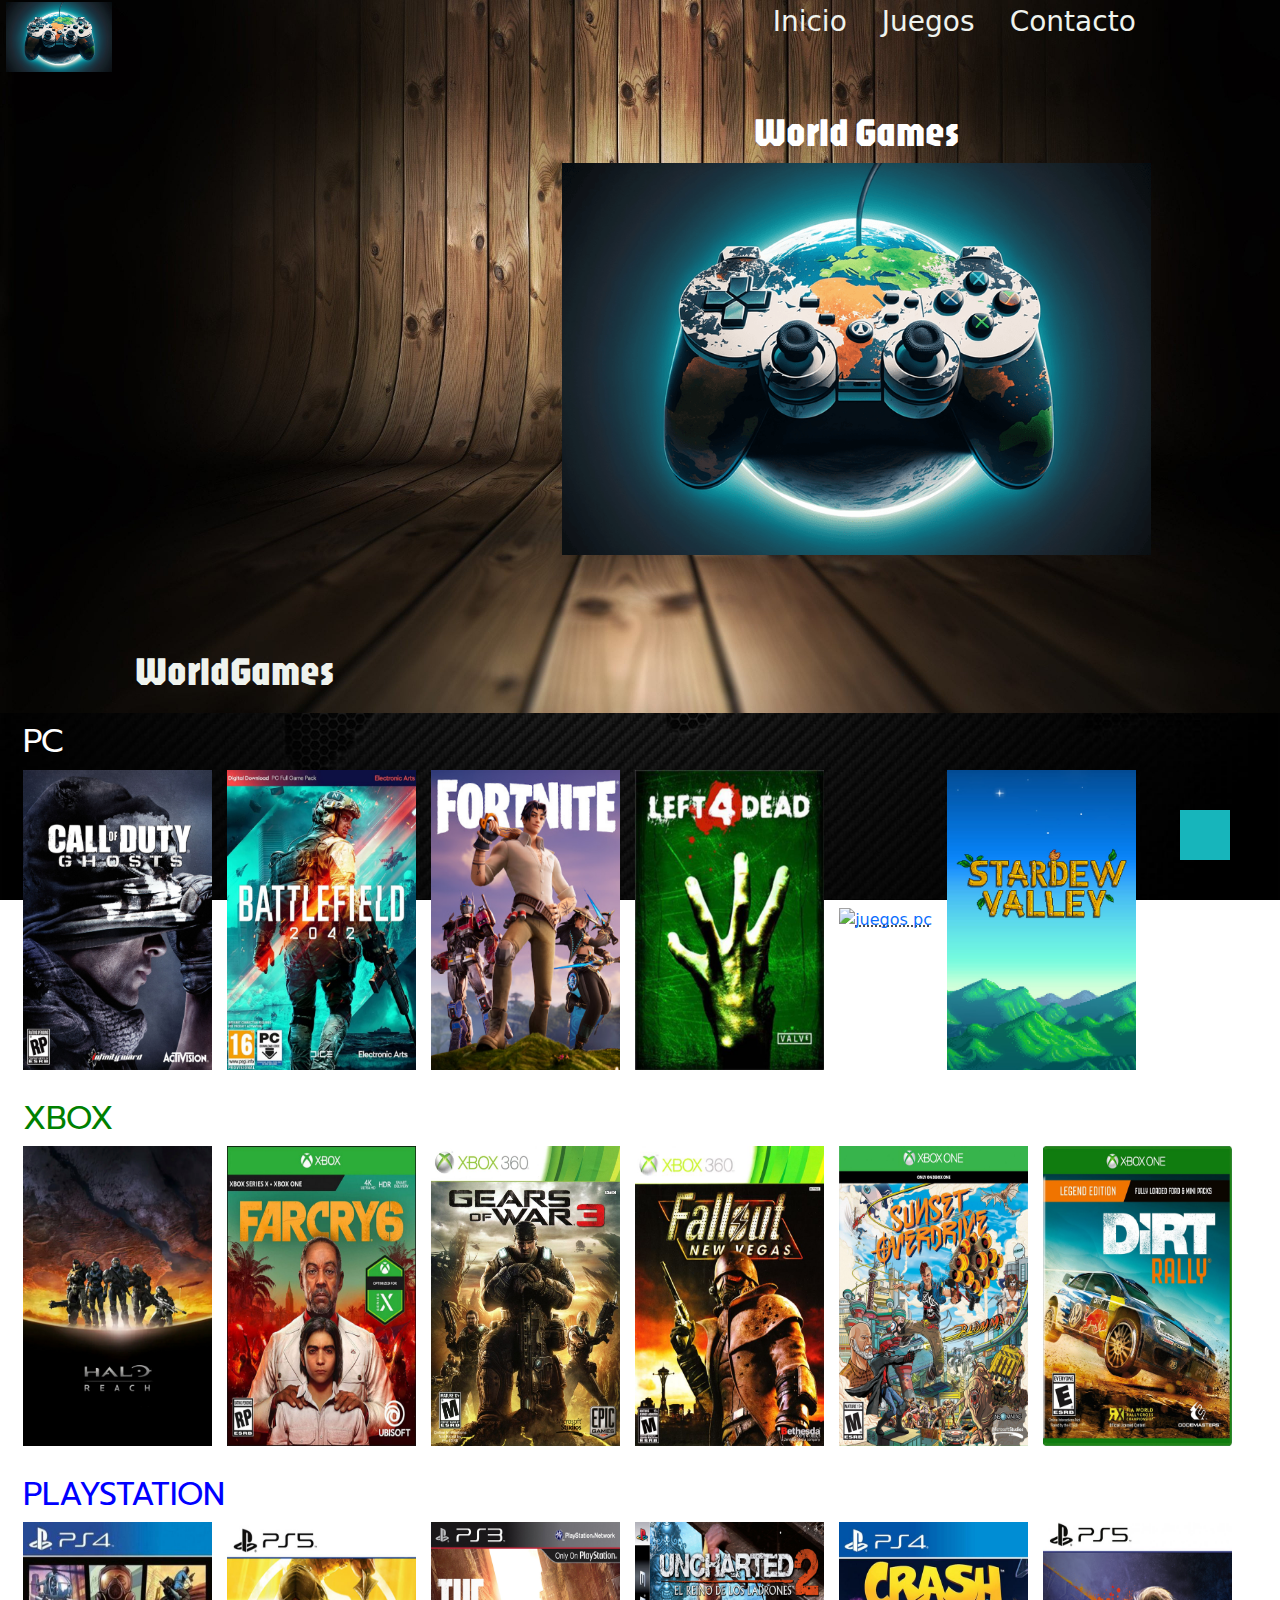
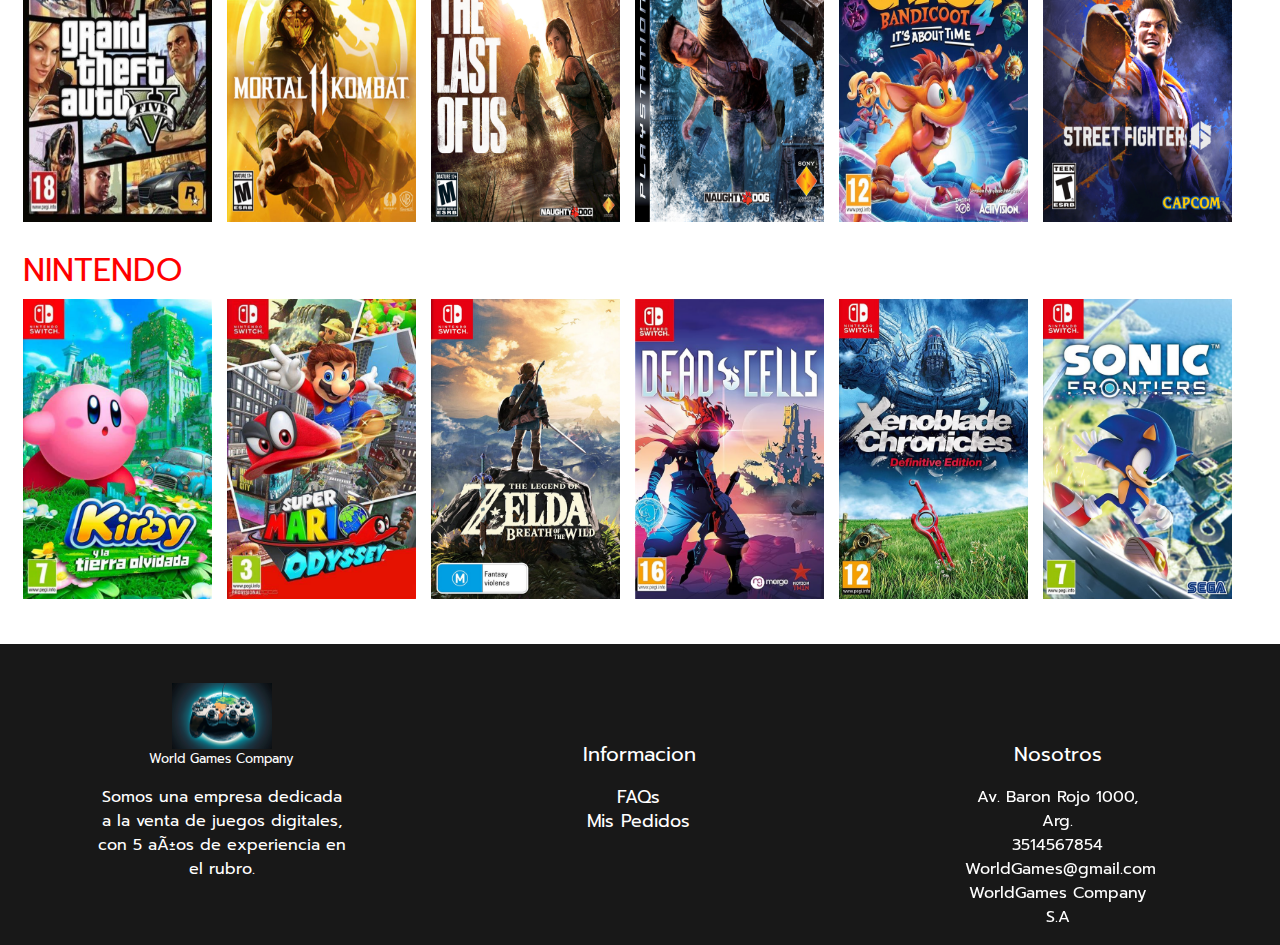
==== index.html @ d9862b7b "terminando contacto" ====
<!DOCTYPE html>
<html lang="es>
<head>
    <meta charset="UTF-8">
    <meta name="viewport" content="width=device-width, initial-scale=1.0">
    <title>WorldGames</title>
    <link href="https://cdn.jsdelivr.net/npm/bootstrap@5.3.3/dist/css/bootstrap.min.css" rel="stylesheet" integrity="sha384-QWTKZyjpPEjISv5WaRU9OFeRpok6YctnYmDr5pNlyT2bRjXh0JMhjY6hW+ALEwIH" crossorigin="anonymous">
    <link rel="stylesheet" href="./style.css">
    <link rel="icon" href="../Pagina/images/videoGamePlanet-ICO.ico">
    <link rel="stylesheet" href="https://cdnjs.cloudflare.com/ajax/libs/font-awesome/6.5.2/css/all.min.css" integrity="sha512-SnH5WK+bZxgPHs44uWIX+LLJAJ9/2PkPKZ5QiAj6Ta86w+fsb2TkcmfRyVX3pBnMFcV7oQPJkl9QevSCWr3W6A==" crossorigin="anonymous" referrerpolicy="no-referrer" />
    <link rel="preconnect" href="https://fonts.googleapis.com">
    <link rel="preconnect" href="https://fonts.gstatic.com" crossorigin>
    <link href="https://fonts.googleapis.com/css2?family=Playfair+Display&family=Prompt&display=swap" rel="stylesheet">
    <link href="https://fonts.googleapis.com/css2?family=Jaro:opsz@6..72&display=swap" rel="stylesheet">
</head>
<body>
    <header>
        <nav class="nav-header">
          <div class="menu-header">
            <a id="logo-header" href="index.html"><img src="./images/videoGamePlanet-png.png" alt="Logo WorldGames" width="100%" height="1400%"></a>
            </div>

            <a class="gotopbtn" href="#"> <i class="fas fa-arrow-up"></i> </a>

            <label for="menu-hamburguesa">
              <img class="img-menu" src="./images/menu.png" alt="Menu">
            </label>
            <input class="menu-hambur" type="checkbox" name="" id="menu-hamburguesa">

            <div class="nav-hambur">
            
            <div>
            <div class="menu-header">
            <a href="index.html"><h3>Inicio</h3></a>
            </div>
            <div class="menu-header">
            <a href="#"><H3>Juegos</H3></a>
            </div>
            <div class="menu-header">
            <a href="contactForm.html"><H3>Contacto</H3></a>
            </div>
            <div id="menu-imagenes-header">
            <div class="menu-header">
            <a href="#"><i class="fa-solid fa-magnifying-glass"></i></a>
            </div>
            <div class="menu-header">
            <a href="#"><i class="fa-solid fa-cart-shopping"></i></a>
            </div>
            <div class="menu-header">
            <a href="#"><i class="fa-solid fa-user"></i></a>
            </div>
            </div>
          </div>
        </div>
        </nav>

        <div id="portada-header">
          <div id="portada1-header"><p>Bienvenido/a a World Games, somos la mas grande biblioteca de juegos digitales para todas las consolas y juegos fisicos para PC, encontraras esos clasicos de siempre y las ultimas novedades en titulos al mejor precio en la web. Tenemos distintos medios de pago para que no te pierdas de tener ese titulo que tanto querias, no dudes en utilizar nuestros medios de contacto y aclarar tus dudas.</p></div>
          <div class="portada-box">
          <div id="portada2-header"><h1 align="center">World Games</h1>
          </div>
          <div id="portada3-header">
            <img src="./images/videoGamePlanet-png.png" alt="Logo WorldGames" width="100%">  
            </div>
          </div>
        </div>

        <nav class="nav1">
          <div class="navwg"><a href="#">WorldGames</a></div>
          <div class="nav-mid"><a href="https://www.facebook.com/" target="_blank" rel="noopener noreferrer"><i class="fa-brands fa-facebook"></i></a></div>
          <div class="nav-mid"><a href="https://www.instagram.com/" target="_blank" rel="noopener noreferrer"><i class="fa-brands fa-instagram"></i></a></div>
          <div class="nav-mid"><a href="https://twitter.com/" target="_blank" rel="noopener noreferrer"><i class="fa-brands fa-twitter"></i></a></div>
        </nav>
    </header>

    

    <main>
        <div class="section">
            <h2 id="section-main">PC</h2>
            <div class="flex-container">
              <abbr title="Call of Duty: Ghosts"><a href="https://www.activision.com/" target="_blank"><img class="section-pc1" src="./images/g1.jpg" alt="Juegos pc"></a></abbr>
              <abbr title="Battlefield 2042"><a href="https://www.ea.com/es-es" target="_blank"><img class="section-pc1" src="./images/g2.jpg" alt="Juegos pc"></a></abbr>
              <abbr title="Fortnite"><a href="https://www.epicgames.com/site/es-ES/home" target="_blank"><img class="section-pc1" src="./images/g4.jpg" alt="Juegos pc"></a></abbr>
              <abbr title="Left 4 Dead"><a href="https://store.steampowered.com/app/500/Left_4_Dead/" target="_blank"><img class="section-pc1" src="./images/L4D.png" alt="juegos pc"></a></abbr>
              <abbr title="God of War: Ragnarok (PC Digital)"><a href="https://store.steampowered.com/app/1593500/God_of_War/" target="_blank"><img class="section-pc1" src="../Pagina/images/Ragnarok.png" alt="juegos pc"></a></abbr>
              <abbr title="Stardew Valley"><a href="https://store.steampowered.com/app/1593500/God_of_War/" target="_blank"><img class="section-pc1" src="./images/Stardew Valley.png" alt="juegos pc"></a></abbr>
            </div>
          </div>
        
          <div class="section">
            <h2 id="section-main2">XBOX</h2>
            <div class="flex-container">
              <abbr title="Halo Reach"><a href="https://www.xbox.com/es-ar/games/store/Halo-REACH/9N9WZT3PJ27W" target="_blank"><img class="section-xbox1" src="./images/g3.jpg" alt="Juegos xbox"></a></abbr>
              <abbr title="FarCry 6"><a href="https://www.xbox.com/es-ar/games/store/far-cry-6/9pbngcvbgml0" target="_blank"><img class="section-xbox1" src="./images/xbox_scarlett-5207432.jpg" alt="Juegos xbox"></a></abbr>
              <abbr title="Gears of War 3"><a href="https://www.xbox.com/es-ar/games/store/gears-of-war-3/bpkdqssfq9wv" target="_blank"><img class="section-xbox1" src="./images/R.png" alt="Juegos xbox"></a></abbr>
              <abbr title="Fallout: New Vegas"><a href="https://www.xbox.com/es-es/games/store/Fallout-New-Vegas/BX3JNK07Z6QK" target="_blank"><img class="section-xbox1" src="./images/425333-fallout-new-vegas-xbox-360-front-cover.png" alt="Juegos xbox"></a></abbr>
              <abbr title="Sunset Overdrive"><a href="https://www.xbox.com/es-es/games/store/sunset-overdrive/brzhfr5xblqs" target="_blank"><img class="section-xbox1" src="./images/Sunset-Overdrive.png" alt="Juegos xbox"></a></abbr>
              <abbr title="Dirt Rally"><a href="https://www.xbox.com/es-es/games/store/dirt-rally/bzr9gx1mvhcg" target="_blank"><img class="section-xbox1" src="./images/dIRT.png" alt="Juegos xbox"></a></abbr>
            </div>
          </div>

          <div class="section">
            <h2 id="section-main3">PLAYSTATION</h2>
            <div class="flex-container">
              <abbr title="Grand Theft Auto V"><a href="https://www.playstation.com/es-ar/games/grand-theft-auto-v/" target="_blank"><img class="section-ps1" src="./images/2ab65487-714d-42e9-8f86-36472fd50a41.jpg" alt="juegos ps"></a></abbr>
              <abbr title="Mortal Kombat 11"><a href="https://www.playstation.com/es-ar/games/mortal-kombat-11/" target="_blank"><img class="section-ps1" src="./images/Mortal-Kombat-11-PS5.png" alt="juegos ps"></a></abbr>
              <abbr title="The Last of Us"><a href="https://www.playstation.com/es-ar/games/the-last-of-us-remastered/" target="_blank"><img class="section-ps1" src="./images/The-Last-of-Us.png" alt="juegos ps"></a></abbr>
              <abbr title="Uncharted 2"><a href="https://store.playstation.com/es-es/product/EP9000-CUSA03281_00-UNCHARTEDTHIEVES/" target="_blank"><img class="section-ps1" src="./images/Uncharted 2.png" alt="Juegos ps"></a></abbr>
              <abbr title="Crash Bandicoot 4: Its About Time"><a href="https://store.playstation.com/es-es/product/EP0002-PPSA02433_00-CB4THEGAME000001" target="_blank"><img class="section-ps1" src="./images/Crash.png" alt="Juegos ps"></a></abbr>
              <abbr title="Street Fighter 6"><a href="https://store.playstation.com/es-es/product/EP0102-PPSA02633_00-SF600000STANDARD" target="_blank"><img class="section-ps1" src="./images/SF6.png" alt="Juegos ps"></a></abbr>
            </div>
          </div>

          <div class="section">
            <h2 id="section-main4">NINTENDO</h2>
            <div class="flex-container">
              <abbr title="Kirby y La Tierra Olvidada"><a href="https://www.nintendo.com/es-ar/store/products/kirby-and-the-forgotten-land-switch/" target="_blank"><img class="section-nintendo" src="./images/OIP.png" alt="juegos nintendo"></a></abbr>
              <abbr title="Super Mario Odyssey"><a href="https://www.nintendo.com/es-ar/store/products/super-mario-odyssey-switch/" target="_blank"><img class="section-nintendo" src="./images/ghgj.png" alt="juegos nintendo"></a></abbr>
              <abbr title="The Legend of Zelda: Breath of The Wild"><a href="https://www.nintendo.com/es-ar/store/products/the-legend-of-zelda-breath-of-the-wild-switch/" target="_blank"><img class="section-nintendo" src="./images/the_legend_of_zelda_breath_of_the_wild_switch_cover-615x1000-299396438.png" alt="juegos nintendo"></a></abbr>
              <abbr title="Dead Cells"><a href="https://www.nintendo.com/us/store/products/dead-cells-switch/" target="_blank"><img class="section-nintendo" src="./images/Dead Cells.png" alt="juegos nintendo"></a></abbr>
              <abbr title="Xenoblade Chronicles: Definitive Edition"><a href="https://www.nintendo.com/us/store/products/xenoblade-chronicles-definitive-edition-switch/" target="_blank"><img class="section-nintendo" src="./images/xenoblade-chronicles-definitive-edition-cover.cover_large.png" alt="juegos nintendo"></a></abbr>
              <abbr title="Sonic Frontiers"><a href="https://www.nintendo.com/us/store/products/sonic-frontiers-switch/" target="_blank"><img class="section-nintendo" src="./images/sonic__2022_-5765101.png" alt="juegos nintendo"></a></abbr>
            </div>
          </div>
      
           
    </main>

    <footer class="footer-container">
      <div class="footer-box1">
      <div class="footer1-a">
        <img src="./images/videoGamePlanet-png.png" alt="Logo WorldGames" width="40%">
        <p>World Games Company</p>
      </div>
      <div class="footer1">
      <div><p>Informacion</p></div>
      </div>
      
      <div class="footer1">
      <p>Nosotros</p> 
      </div>
    </div>
    <div class="footer-box2">
      <div class="footer2">
        <p>Somos una empresa dedicada a la venta de juegos digitales, con 5 años de experiencia en el rubro.</p>
      </div>
      <div class="footer2">
      <ul>
        <a href="#"><li>FAQs</li></a>
        <a href="#"><li>Mis Pedidos</li></a>
      </ul>
      </div>
      
      <div class="footer2">
      <ul>
        <li>Av. Baron Rojo 1000, Arg.</li>
        <li>3514567854</li>
        <li>WorldGames@gmail.com</li>
        <li>WorldGames Company S.A</li>
      </ul>
      </div>
    </div>
    </footer>

    
    <script src="https://cdn.jsdelivr.net/npm/bootstrap@5.3.3/dist/js/bootstrap.bundle.min.js" integrity="sha384-YvpcrYf0tY3lHB60NNkmXc5s9fDVZLESaAA55NDzOxhy9GkcIdslK1eN7N6jIeHz" crossorigin="anonymous"></script>
        
</body>
</html>
---- style.css ----
@import url('https://fonts.googleapis.com/css2?family=Reem+Kufi+Ink&display=swap');

*{
    text-decoration: none;
    list-style: none;
    margin: 0;
    padding: 0;
    box-sizing: border-box;
}

body{
    margin-left: 0;
    margin-right: 0;
    font-optical-sizing: auto;
    font-variation-settings: width 100%;
}

header{
    background-image: url(./images/wallpaperbetter.com_1920x1080\ \(4\).jpg);
    background-size: cover;
    background-repeat: no-repeat;
    background-color: black;
    box-sizing: border-box;
    width: 100%;
    height: 100%;
    display: flex;
    flex-direction: column;
    flex-wrap: wrap;    
}

nav{
    color: rgb(239, 243, 238);
    width: 100%;
    text-align: center;   
    padding: 0px;
    margin-bottom: 0px;
}

main{
    background-position: bottom;
    background-attachment: fixed;background-size: contain;
    padding-left: 1%;
    padding-right: 1%;
    box-sizing: border-box;
    width: 100%;
    display: inline-flex;
    flex-direction: column;
    padding-bottom: 2%;
    background-image: url(./images/wallpaperbetter\ \(6\).jpg);
}

footer{
    background-color: rgba(20, 20, 20, 0.986);
    padding-left: 1%;
    padding-right: 1%;
    box-sizing: border-box;
    width: 100%;
    padding-top: 3%;
    display: inline block;
}

section{
    width: 100%;
    font-family: "Bebas Neue", sans-serif;
    font-weight: 400;
    font-style: normal;
    font-size: 40px;
    padding-top: 1%;
    display: inline-block;
    border: 2px solid rgba(18, 7, 29, 0.479);
    margin-top: 4%;
}

div a{
    text-decoration: none;
}
section a{
    text-decoration: none;
}
ul li{
    position: relative;
    padding-right: 15%;
}

@keyframes animacion-main{
    70%{
        color: aqua;
    }
    100%{
        color: rgb(23, 181, 187)
    }
}
@keyframes animacion-header{
    from{transform: translate(0%);
    }
    to{
        transform: translateX(132%);
    }
}

.nav-header{
    display:flex;
    flex-direction: row;  
    flex-wrap: nowrap;
    justify-content: space-between;
    height: 100%;
    padding-bottom: 1%;
    padding-right: 0.7%;
    padding-left: 0.5%;
}

.menu-header{
    display: inline-block;
    padding-right: 30px; 
    padding-top: 5px;  
    height: 10px;
    font-size: 30px;
    transition: transform 0.5s ease;
    width: auto;
}

.menu-header:hover{
    transform: scale(1.3,1.3);
}
.menu-header a:visited{
    color: rgb(239, 243, 238);
}
.menu-header a:link{
    color: rgb(239, 243, 238);
}
.menu-header a:hover{
    color: rgb(23, 181, 187);
}
#menu-imagenes-header{
    display: inline-block;   
}

#logo-header{
    position: relative;
    bottom: 3px;
}

.gotopbtn{
    position: fixed;
    width: 50px;
    height: 50px;
    background: rgb(23, 181, 187);
    bottom: 40px;
    right: 50px;
    text-decoration: none;
    text-align: center;
    line-height: 50px;
    color: white;
    font-size: 22px;
  }

.gotopbtn:hover{
    transform: scale(1.4,1.4);
    transition: transform 0.4s ease;
}

.img-menu{
    width: 40px;
    margin-right: 10px;
    margin-top: 10px;
}
.menu-hambur{
    display: none;
}
label{
    display: none;
    cursor: pointer;
}

#portada-header{
    display: inline-flex;
    flex-direction: row;
    flex-wrap: nowrap;
    height:90%;
    width: 94% ;
    padding-bottom: 0%;
    padding-top: 3%;
    margin-left: 3%;
    margin-right: 3%;
    margin-bottom: 0%;
 }

 #portada1-header{
    display: inline block;
    position: relative;
    right: 40%;
    width: 35%;
    min-height: 72%;
    font-optical-sizing: auto;
    font-family: "Prompt", sans-serif;
    font-weight: 400;
    font-style: normal;
    font-size: 160%;
    color: antiquewhite;
    margin-left: 2%;
    margin-top: 0%;
    padding-top: 3%;
    animation: animacion-header 1.6s linear 1 forwards;
}

#portada2-header{
    font-family: "Jaro", sans-serif;
    font-optical-sizing: auto;
    font-weight: 400;
    font-style: normal;
    font-size: 60px;
    color: rgb(255, 255, 255);
    position: center;
    margin-top: 3%;
}

#portada3-header{
    display: inline-block;
    margin-bottom: 10%;
    width: 100%;
}

.portada-box{
    display: inline-block;
    width: 49%;
    margin-left: 6.5%;   
}

.nav1 {
    display:flex;
    justify-content: space-around;
    margin-bottom: 0px;
    padding-bottom: 1%;
    color: rgb(239, 243, 238);
    font-size: 250%;
    width: 100%;
    background-size: cover;  
}

.navwg{
    font-family: "Jaro", sans-serif;
    font-optical-sizing: auto;
    font-weight: 400;
    font-style: normal;
    transition: transform 0.4s ease; ;
}

.navwg:hover{
    transform: scale(1.4,1.4);
    transition: transform 0.4s ease;
    color: rgb(23, 181, 187);
}
.navwg:link{
    color: rgb(239, 243, 238);
}
.nav1-mid{
    transition: transform 0.4s ease;
}
.nav-mid:hover{
    transform: scale(1.4,1.4);
    transition: transform 0.4s ease;
}
.nav1 a:visited{
    color: rgb(239, 243, 238);
}
.nav1 a:link{
    color: rgb(239, 243, 238);  
}
.nav1 a:hover{
    color: rgb(23, 181, 187);      
}

main {
    flex: 1 0 25%;
    flex-wrap: wrap;
  }
  
  .section {
    flex: 1 0 25%; 
    margin: 10px;
  }
  
  .flex-container {
    flex: 1 0 25%;
    flex-wrap: wrap;
  }
  
  .section-pc1,
  .section-xbox1,
  .section-ps1,
  .section-nintendo {
    width: 189px; 
    height: 300px; 
    margin-bottom: 10px; 
    transition: 1s;
    margin-right: 10px;
    flex: 1 0 25%;
  }

#section-main {
     color: white;
}
#section-main2{
    color: green;
}
#section-main3{
    color: blue;
}
#section-main4{
    color: red;
}
#section-main, #section-main2, #section-main3, #section-main4{
     font-family: "Prompt", sans-serif;
     font-weight: 400;
     font-style: normal;
}
.section-pc1:hover{
    transform: scale(1.1);
    transition: 1s;
}

.section-xbox1:hover{
    transform: scale(1.1);
    transition: 1s;
}

.section-ps1:hover{
    transform: scale(1.1);
    transition: 1s;
}

.section-nintendo:hover{
    transform: scale(1.1);
    transition: 1s;
}

.footer-container{
    display: flex;
    flex-direction: column;
    width: 100%;
}

.footer-box1{
    display: flex;
    justify-content: space-around;
    font-family: "Prompt", sans-serif;
    font-weight: 400;
    font-style: normal;
}

.footer-box2{
    display: flex;
    justify-content: space-around;
    font-family: "Prompt", sans-serif;
    font-weight: 400;
    font-style: normal;
}

.footer1-a{
    width: 20%;
    display: flex;
    flex-direction: column;
    text-align: center;
    align-items: center;
    font-size: 80%;
    color: white;
    margin-left: 0%;
    font-family: "Prompt", sans-serif;
    font-weight: 400;
    font-style: normal;
}

.footer1{
    width: 20%;
    display:flex;
    flex-direction: column;
    justify-content: flex-end;
    align-content: center;
    align-items: center;
    text-align: center;
    font-size: 20px;
    font-family: "Prompt", sans-serif;
    font-weight: 400;
    font-style: normal;
    color: white;
    margin-left: 0%;
}

.footer2{
    color: white;
    display: block;
    text-align: center;
    width: 20%;
    margin-left: 0%;
    margin-right: 0;
    margin-bottom: 0%;
    transition: 1s;
  }
.footer2 ul a li{
    color: white;
    transform: scale(1.1);
    transition: 0.5s;
}

.footer2 ul a li:hover{
    color: blue;
}

@media (max-width:991px) {
    label{
    display: initial;
    }
    .nav-hambur{
      display: flex;
      flex-direction: column;
      gap: 12%;
      position: absolute;
      top: 10%;
      background-image: url(./images/wallpaperbetter\ \(6\).jpg);
      background-size: cover;
      background-position: center;
      width: 100%;
      height: 52%;
      z-index: 1;
      display: none;
    }
    #menu-hamburguesa:checked ~ .nav-hambur{
      display: initial;
      display: flex;
      flex-direction: column;
    }
    .nav1{
      flex-direction: row;
      align-items: center;
      font-size: 190%;
    }

    .menu-header{
        display: inline-block;
        padding-right: 30px; 
        padding-top: 5px;  
        height: 10px;
        font-size: 30px;
        transition: transform 0.5s ease;
        width: auto;
    }

    #portada-header{
      display: inline-flex;
      flex-direction: column;
      flex-wrap: nowrap;
      align-items: center;
      height:90%;
      width: 94% ;
      padding-bottom: 0%;
      background-position: center;
      background-repeat: no-repeat;
      background-size: auto;
      margin-left: 3%;
      margin-right: 3%;
      margin-bottom: 0%;
    }
    #portada1-header{
      display: inline block;
      position: relative;
      right: 40%;
      width: 90%;
      min-height: 72%;
      font-optical-sizing: auto;
      font-size: 120%;
      font-family: "Prompt", sans-serif;
      font-weight: 400;
      font-style: normal;
      color: antiquewhite;
      margin-left: 2%;
      margin-top: 0%;
      padding-top: 3%;
      animation: animacion-header 1.6s linear 1 forwards;
    }
    .portada-box{
      display: inline;
      width: 70%;
    }
   @keyframes animacion-header{
      from{transform: translate(0%);
  
      }
      to{
          transform: translateX(44%);
      }
    }
    #section-main{
      font-size: 170%;
      flex: 1 0 25%;
    }

    .section-pc1,
    .section-xbox1,
    .section-ps1,
    .section-nintendo {
        width: 150px; 
        height: auto; 
        margin-bottom: 10px;
        flex: 1 0 25%;
    }
    .footer1{
      width: 20%;
      display: flex;
      flex-direction: column;
      text-align: center;
      align-items: center;
      font-size: 80%;
      font-family: "Prompt", sans-serif;
      font-weight: 400;
      font-style: normal;
      color: white;
      margin-left: 0%;
    }
    .footer2{
      font-family: "Prompt", sans-serif;
      font-weight: 400;
      font-style: normal;
      font-size: 45%;
      color: white;
      display: flex;
      flex-direction: column;
      justify-content: center;
      text-align: center;
      align-items: center;
      width: 20%;
      margin-left: 0%;
      margin-right: 0;
      margin-bottom: 0%;
    }
    ul li{
      right: 25%;
    }

    .gotopbtn{
        position: fixed;
        width: 50px;
        height: 50px;
        background: rgb(23, 181, 187);
        bottom: 49px;
        right: 25px;
        text-decoration: none;
        text-align: center;
        line-height: 50px;
        color: white;
        font-size: 22px;
      }
  }
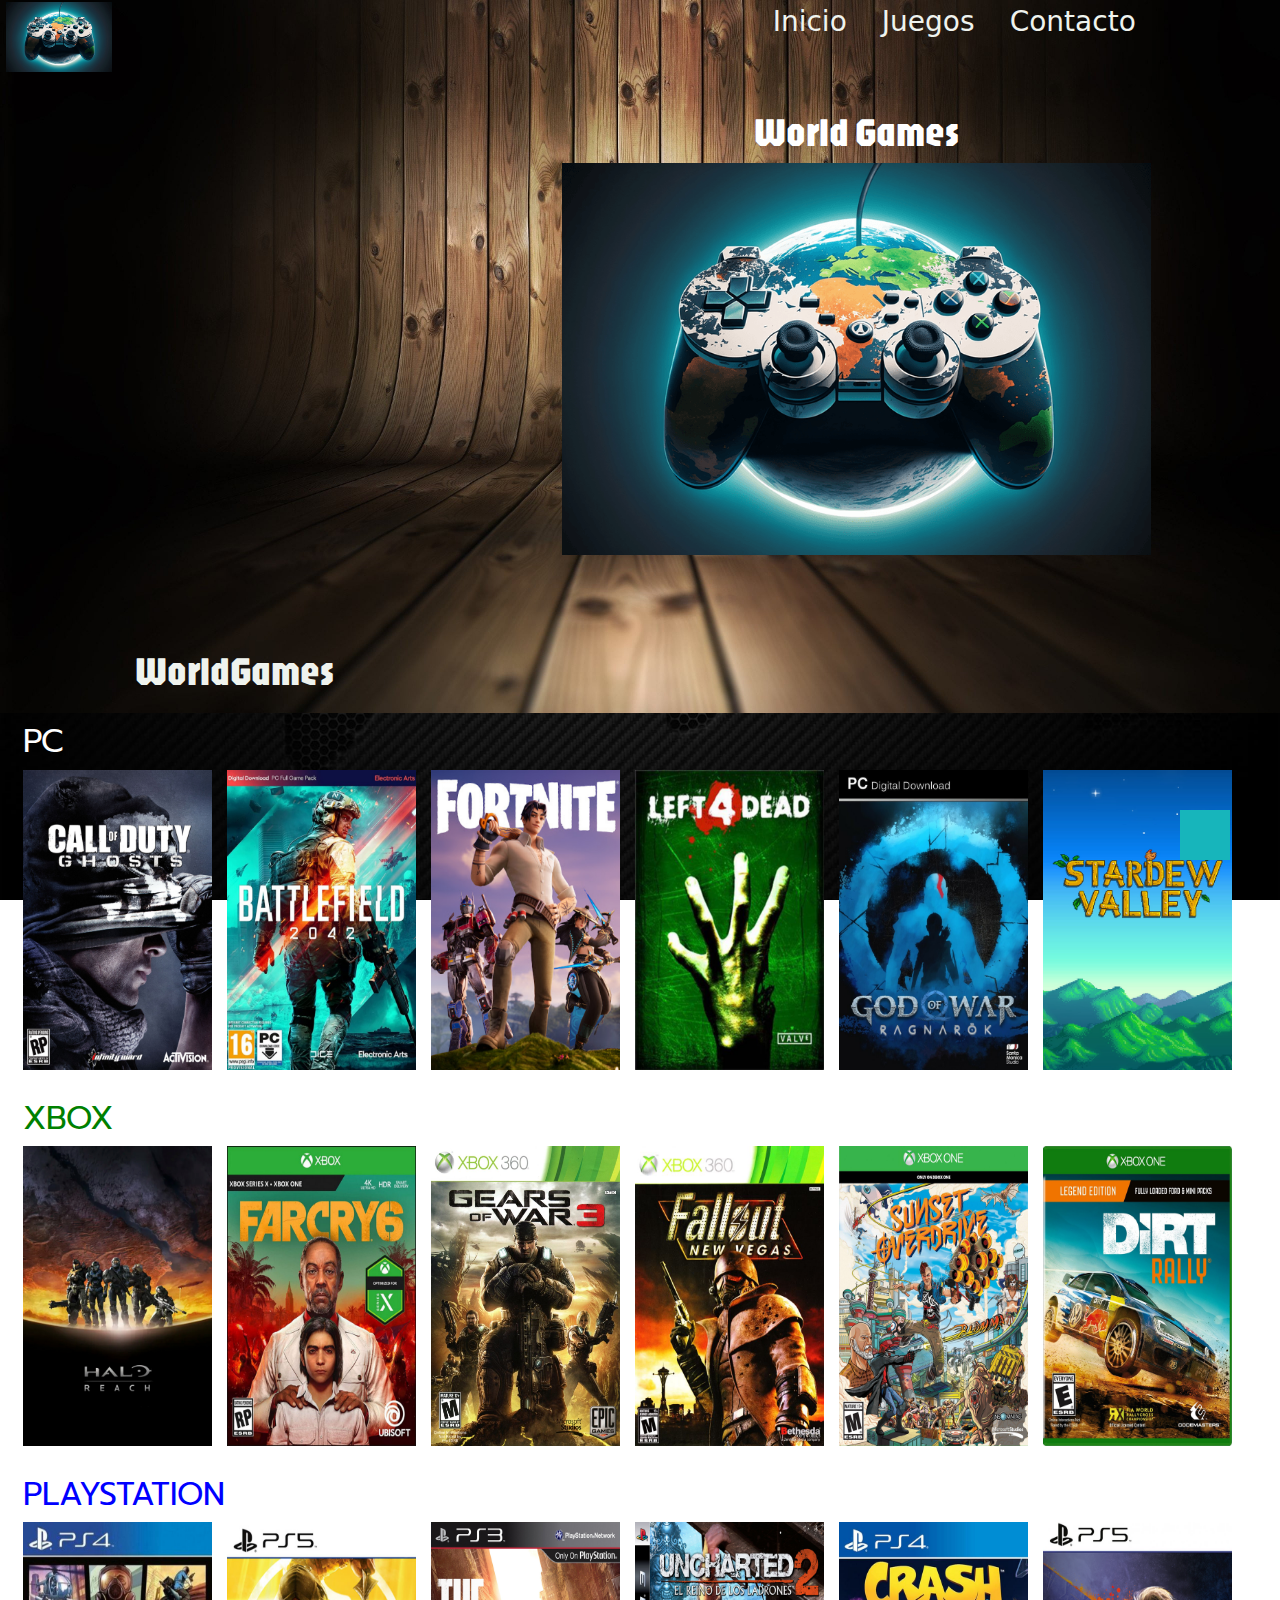
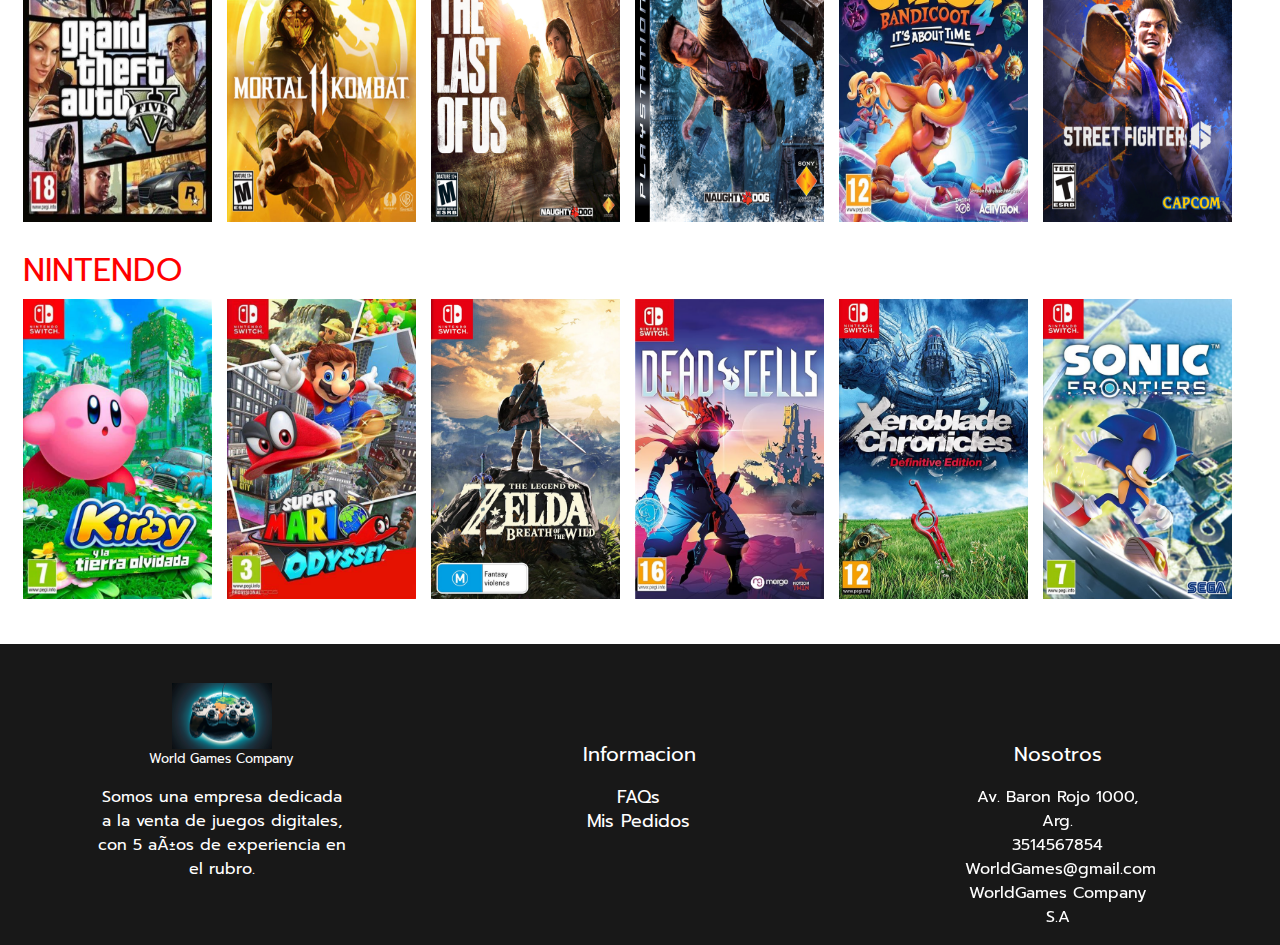
==== commit d5950594: "finish" ====
--- a/index.html
+++ b/index.html
@@ -34,7 +34,7 @@
             <a href="index.html"><h3>Inicio</h3></a>
             </div>
             <div class="menu-header">
-            <a href="#"><H3>Juegos</H3></a>
+            <a href="#games"><H3>Juegos</H3></a>
             </div>
             <div class="menu-header">
             <a href="contactForm.html"><H3>Contacto</H3></a>
@@ -47,7 +47,7 @@
             <a href="#"><i class="fa-solid fa-cart-shopping"></i></a>
             </div>
             <div class="menu-header">
-            <a href="#"><i class="fa-solid fa-user"></i></a>
+            <a href="profile.html"><i class="fa-solid fa-user"></i></a>
             </div>
             </div>
           </div>
@@ -75,7 +75,7 @@
 
     
 
-    <main>
+    <main id="games">
         <div class="section">
             <h2 id="section-main">PC</h2>
             <div class="flex-container">
@@ -83,7 +83,7 @@
               <abbr title="Battlefield 2042"><a href="https://www.ea.com/es-es" target="_blank"><img class="section-pc1" src="./images/g2.jpg" alt="Juegos pc"></a></abbr>
               <abbr title="Fortnite"><a href="https://www.epicgames.com/site/es-ES/home" target="_blank"><img class="section-pc1" src="./images/g4.jpg" alt="Juegos pc"></a></abbr>
               <abbr title="Left 4 Dead"><a href="https://store.steampowered.com/app/500/Left_4_Dead/" target="_blank"><img class="section-pc1" src="./images/L4D.png" alt="juegos pc"></a></abbr>
-              <abbr title="God of War: Ragnarok (PC Digital)"><a href="https://store.steampowered.com/app/1593500/God_of_War/" target="_blank"><img class="section-pc1" src="../Pagina/images/Ragnarok.png" alt="juegos pc"></a></abbr>
+              <abbr title="God of War: Ragnarok (PC Digital)"><a href="https://store.steampowered.com/app/1593500/God_of_War/" target="_blank"><img class="section-pc1" src="./images/Ragnarok.png" alt="juegos pc"></a></abbr>
               <abbr title="Stardew Valley"><a href="https://store.steampowered.com/app/1593500/God_of_War/" target="_blank"><img class="section-pc1" src="./images/Stardew Valley.png" alt="juegos pc"></a></abbr>
             </div>
           </div>
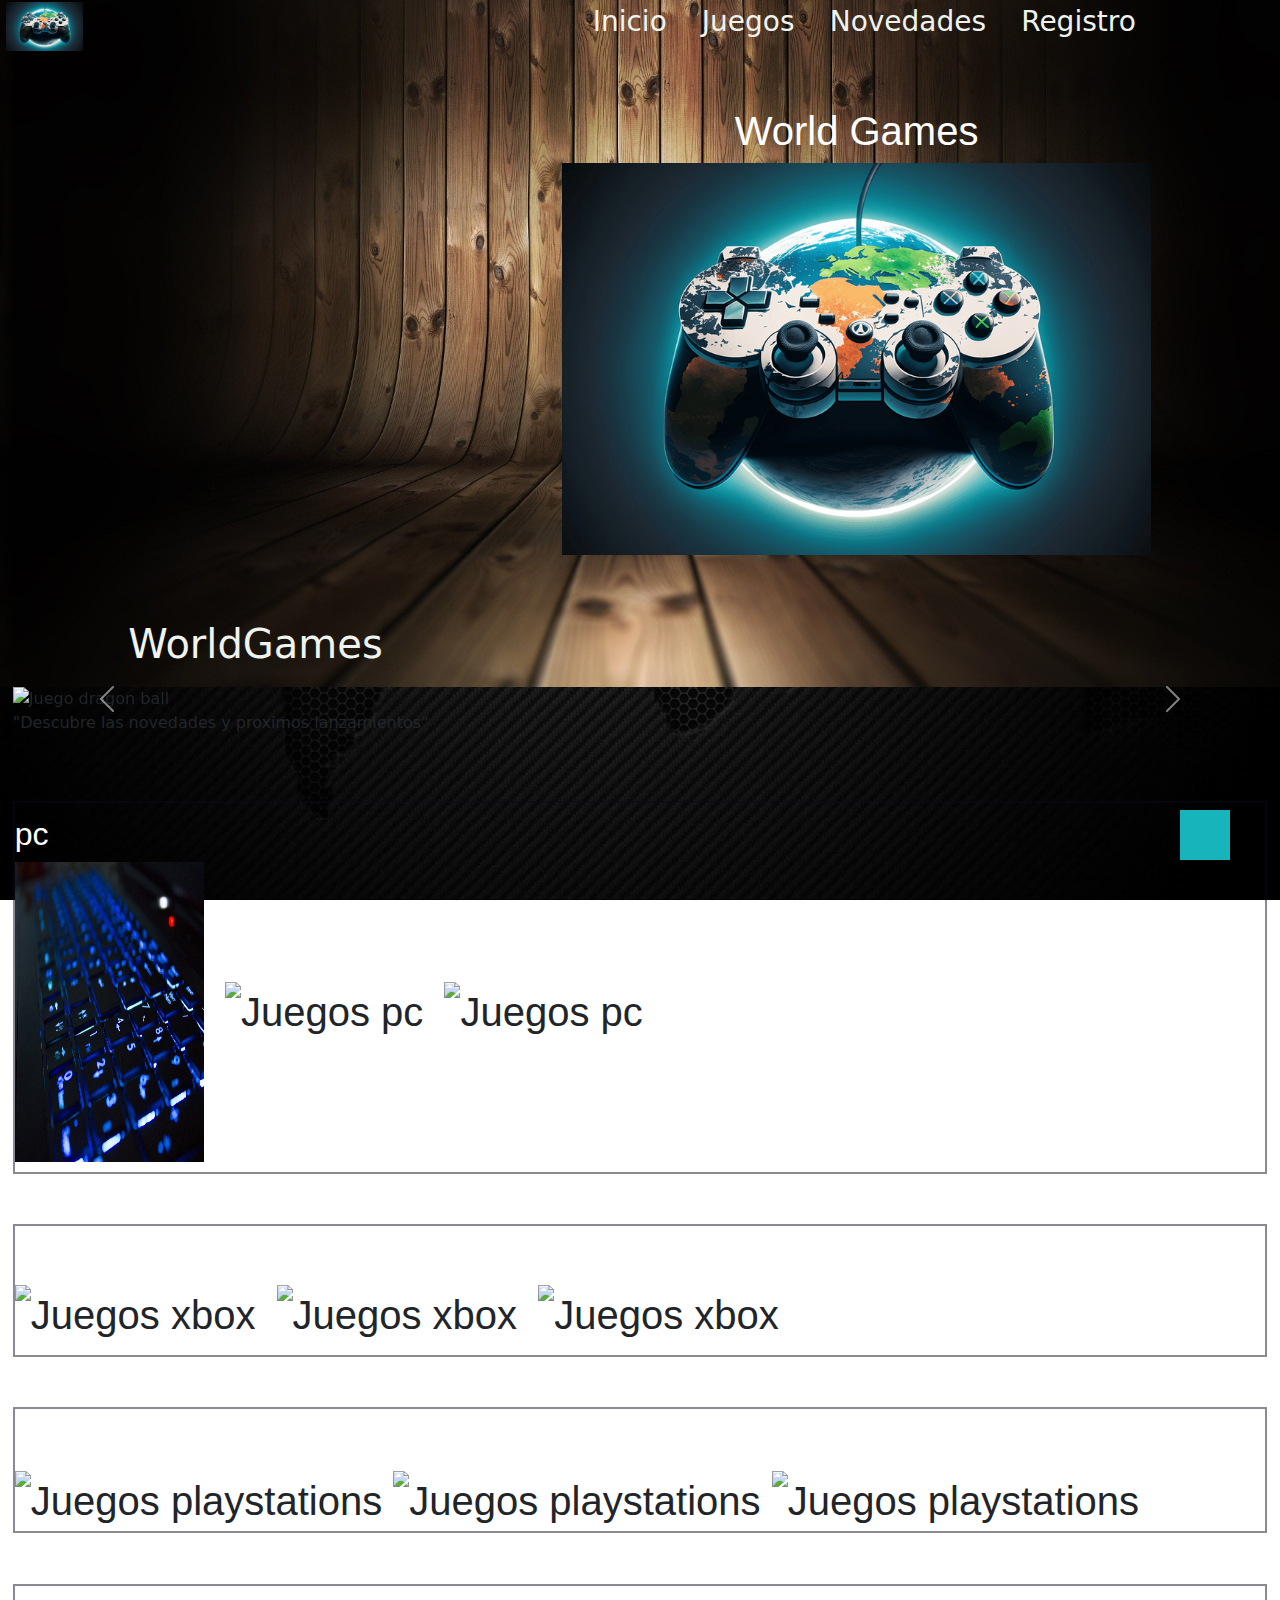
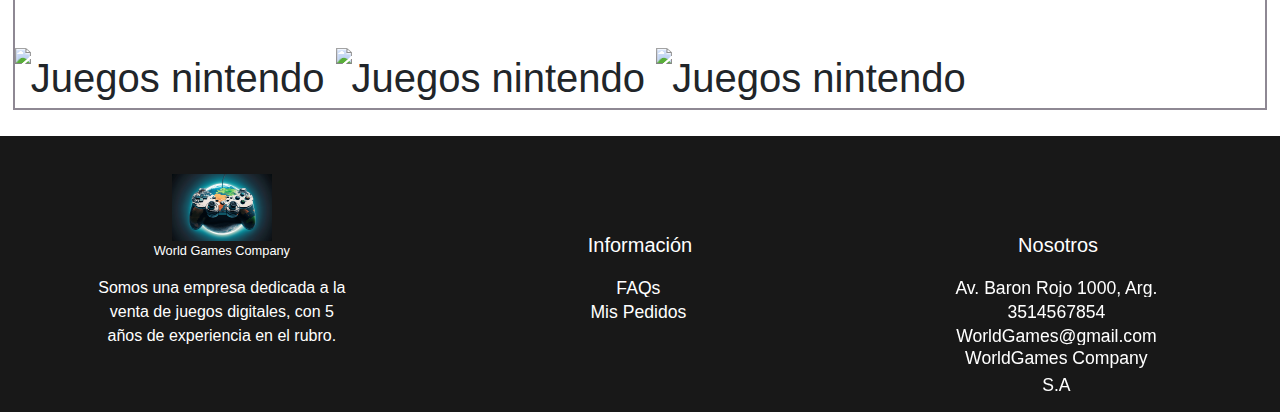
==== commit 7331c0ef: "ultimo cambio" ====
--- a/index.html
+++ b/index.html
@@ -1,45 +1,42 @@
 <!DOCTYPE html>
-<html lang="es>
+<html lang="es">
 <head>
     <meta charset="UTF-8">
     <meta name="viewport" content="width=device-width, initial-scale=1.0">
     <title>WorldGames</title>
     <link href="https://cdn.jsdelivr.net/npm/bootstrap@5.3.3/dist/css/bootstrap.min.css" rel="stylesheet" integrity="sha384-QWTKZyjpPEjISv5WaRU9OFeRpok6YctnYmDr5pNlyT2bRjXh0JMhjY6hW+ALEwIH" crossorigin="anonymous">
-    <link rel="stylesheet" href="./style.css">
-    <link rel="icon" href="../Pagina/images/videoGamePlanet-ICO.ico">
+    <link rel="stylesheet" href="style.css">
+    <link rel="icon" href="./imagen/videoGamePlanet-ICO.ico">
     <link rel="stylesheet" href="https://cdnjs.cloudflare.com/ajax/libs/font-awesome/6.5.2/css/all.min.css" integrity="sha512-SnH5WK+bZxgPHs44uWIX+LLJAJ9/2PkPKZ5QiAj6Ta86w+fsb2TkcmfRyVX3pBnMFcV7oQPJkl9QevSCWr3W6A==" crossorigin="anonymous" referrerpolicy="no-referrer" />
-    <link rel="preconnect" href="https://fonts.googleapis.com">
-    <link rel="preconnect" href="https://fonts.gstatic.com" crossorigin>
-    <link href="https://fonts.googleapis.com/css2?family=Playfair+Display&family=Prompt&display=swap" rel="stylesheet">
-    <link href="https://fonts.googleapis.com/css2?family=Jaro:opsz@6..72&display=swap" rel="stylesheet">
 </head>
 <body>
     <header>
         <nav class="nav-header">
           <div class="menu-header">
-            <a id="logo-header" href="index.html"><img src="./images/videoGamePlanet-png.png" alt="Logo WorldGames" width="100%" height="1400%"></a>
+            <a id="logo-header" href="index.html"><img src="./imagen/videoGamePlanet-png.png" alt="Logo WorldGames" width="105%" height="970%"></a>
             </div>
 
             <a class="gotopbtn" href="#"> <i class="fas fa-arrow-up"></i> </a>
 
             <label for="menu-hamburguesa">
-              <img class="img-menu" src="./images/menu.png" alt="Menu">
+              <img class="img-menu" src="./imagen/menu.png" alt="Menu">
             </label>
             <input class="menu-hambur" type="checkbox" name="" id="menu-hamburguesa">
+            
 
             <div class="nav-hambur">
-            
-            <div>
             <div class="menu-header">
             <a href="index.html"><h3>Inicio</h3></a>
             </div>
             <div class="menu-header">
-            <a href="#games"><H3>Juegos</H3></a>
+            <a href="./juegos.html"><H3>Juegos</H3></a>
             </div>
             <div class="menu-header">
-            <a href="contactForm.html"><H3>Contacto</H3></a>
+            <a href="./novedades.html"><H3>Novedades</H3></a>
             </div>
-            <div id="menu-imagenes-header">
+            <div class="menu-header">
+            <a href="#"><H3>Registro</H3></a>
+            </div>
             <div class="menu-header">
             <a href="#"><i class="fa-solid fa-magnifying-glass"></i></a>
             </div>
@@ -47,11 +44,10 @@
             <a href="#"><i class="fa-solid fa-cart-shopping"></i></a>
             </div>
             <div class="menu-header">
-            <a href="profile.html"><i class="fa-solid fa-user"></i></a>
+            <a href="#"><i class="fa-solid fa-user"></i></a>
             </div>
-            </div>
+            
           </div>
-        </div>
         </nav>
 
         <div id="portada-header">
@@ -60,81 +56,85 @@
           <div id="portada2-header"><h1 align="center">World Games</h1>
           </div>
           <div id="portada3-header">
-            <img src="./images/videoGamePlanet-png.png" alt="Logo WorldGames" width="100%">  
+            <img src="./imagen/videoGamePlanet-png.png" alt="Logo WorldGames" width="100%">  
             </div>
           </div>
         </div>
 
         <nav class="nav1">
-          <div class="navwg"><a href="#">WorldGames</a></div>
-          <div class="nav-mid"><a href="https://www.facebook.com/" target="_blank" rel="noopener noreferrer"><i class="fa-brands fa-facebook"></i></a></div>
-          <div class="nav-mid"><a href="https://www.instagram.com/" target="_blank" rel="noopener noreferrer"><i class="fa-brands fa-instagram"></i></a></div>
-          <div class="nav-mid"><a href="https://twitter.com/" target="_blank" rel="noopener noreferrer"><i class="fa-brands fa-twitter"></i></a></div>
-        </nav>
+          <div>WorldGames</div>
+          <div class="nav1-menu"><a href="https://es-la.facebook.com/" target="_blank" rel="noopener noreferrer"><i class="fa-brands fa-facebook"></i></a></div>
+          <div class="nav1-menu"><a href="https://www.instagram.com/?hl=es" target="_blank" rel="noopener noreferrer"><i class="fa-brands fa-instagram"></i></a></div>
+          <div class="nav1-menu"><a href="https://twitter.com/" target="_blank" rel="noopener noreferrer"><i class="fa-brands fa-twitter"></i></a></div>
+  </nav>
     </header>
 
     
 
-    <main id="games">
-        <div class="section">
-            <h2 id="section-main">PC</h2>
-            <div class="flex-container">
-              <abbr title="Call of Duty: Ghosts"><a href="https://www.activision.com/" target="_blank"><img class="section-pc1" src="./images/g1.jpg" alt="Juegos pc"></a></abbr>
-              <abbr title="Battlefield 2042"><a href="https://www.ea.com/es-es" target="_blank"><img class="section-pc1" src="./images/g2.jpg" alt="Juegos pc"></a></abbr>
-              <abbr title="Fortnite"><a href="https://www.epicgames.com/site/es-ES/home" target="_blank"><img class="section-pc1" src="./images/g4.jpg" alt="Juegos pc"></a></abbr>
-              <abbr title="Left 4 Dead"><a href="https://store.steampowered.com/app/500/Left_4_Dead/" target="_blank"><img class="section-pc1" src="./images/L4D.png" alt="juegos pc"></a></abbr>
-              <abbr title="God of War: Ragnarok (PC Digital)"><a href="https://store.steampowered.com/app/1593500/God_of_War/" target="_blank"><img class="section-pc1" src="./images/Ragnarok.png" alt="juegos pc"></a></abbr>
-              <abbr title="Stardew Valley"><a href="https://store.steampowered.com/app/1593500/God_of_War/" target="_blank"><img class="section-pc1" src="./images/Stardew Valley.png" alt="juegos pc"></a></abbr>
+    <main>
+      <div class="main-carrusel">
+      <div class="carrusel">
+        <div id="carouselExampleAutoplaying" class="carousel slide" data-bs-ride="carousel">
+          <div class="carousel-inner">
+            <div class="carousel-item active">
+              <img src="./imagen/dragon-ball-z-kakarot-thumbnail.webp" class="d-block w-100" alt="Juego dragon ball">
+            </div>
+            <div class="carousel-item">
+              <img src="./imagen/resident-evil-3-remake.webp" class="d-block w-100" alt="Juego resident evil">
+            </div>
+            <div class="carousel-item">
+              <img src="./imagen/nba-2k24.webp" class="d-block w-100" alt="Juego nba 2k24">
+            </div>
+            <div class="carousel-item">
+              <img src="./imagen/marvel-midnight-sun.webp" class="d-block w-100" alt="Juego marvel midnight">
             </div>
           </div>
-        
-          <div class="section">
-            <h2 id="section-main2">XBOX</h2>
-            <div class="flex-container">
-              <abbr title="Halo Reach"><a href="https://www.xbox.com/es-ar/games/store/Halo-REACH/9N9WZT3PJ27W" target="_blank"><img class="section-xbox1" src="./images/g3.jpg" alt="Juegos xbox"></a></abbr>
-              <abbr title="FarCry 6"><a href="https://www.xbox.com/es-ar/games/store/far-cry-6/9pbngcvbgml0" target="_blank"><img class="section-xbox1" src="./images/xbox_scarlett-5207432.jpg" alt="Juegos xbox"></a></abbr>
-              <abbr title="Gears of War 3"><a href="https://www.xbox.com/es-ar/games/store/gears-of-war-3/bpkdqssfq9wv" target="_blank"><img class="section-xbox1" src="./images/R.png" alt="Juegos xbox"></a></abbr>
-              <abbr title="Fallout: New Vegas"><a href="https://www.xbox.com/es-es/games/store/Fallout-New-Vegas/BX3JNK07Z6QK" target="_blank"><img class="section-xbox1" src="./images/425333-fallout-new-vegas-xbox-360-front-cover.png" alt="Juegos xbox"></a></abbr>
-              <abbr title="Sunset Overdrive"><a href="https://www.xbox.com/es-es/games/store/sunset-overdrive/brzhfr5xblqs" target="_blank"><img class="section-xbox1" src="./images/Sunset-Overdrive.png" alt="Juegos xbox"></a></abbr>
-              <abbr title="Dirt Rally"><a href="https://www.xbox.com/es-es/games/store/dirt-rally/bzr9gx1mvhcg" target="_blank"><img class="section-xbox1" src="./images/dIRT.png" alt="Juegos xbox"></a></abbr>
-            </div>
-          </div>
-
-          <div class="section">
-            <h2 id="section-main3">PLAYSTATION</h2>
-            <div class="flex-container">
-              <abbr title="Grand Theft Auto V"><a href="https://www.playstation.com/es-ar/games/grand-theft-auto-v/" target="_blank"><img class="section-ps1" src="./images/2ab65487-714d-42e9-8f86-36472fd50a41.jpg" alt="juegos ps"></a></abbr>
-              <abbr title="Mortal Kombat 11"><a href="https://www.playstation.com/es-ar/games/mortal-kombat-11/" target="_blank"><img class="section-ps1" src="./images/Mortal-Kombat-11-PS5.png" alt="juegos ps"></a></abbr>
-              <abbr title="The Last of Us"><a href="https://www.playstation.com/es-ar/games/the-last-of-us-remastered/" target="_blank"><img class="section-ps1" src="./images/The-Last-of-Us.png" alt="juegos ps"></a></abbr>
-              <abbr title="Uncharted 2"><a href="https://store.playstation.com/es-es/product/EP9000-CUSA03281_00-UNCHARTEDTHIEVES/" target="_blank"><img class="section-ps1" src="./images/Uncharted 2.png" alt="Juegos ps"></a></abbr>
-              <abbr title="Crash Bandicoot 4: Its About Time"><a href="https://store.playstation.com/es-es/product/EP0002-PPSA02433_00-CB4THEGAME000001" target="_blank"><img class="section-ps1" src="./images/Crash.png" alt="Juegos ps"></a></abbr>
-              <abbr title="Street Fighter 6"><a href="https://store.playstation.com/es-es/product/EP0102-PPSA02633_00-SF600000STANDARD" target="_blank"><img class="section-ps1" src="./images/SF6.png" alt="Juegos ps"></a></abbr>
-            </div>
-          </div>
-
-          <div class="section">
-            <h2 id="section-main4">NINTENDO</h2>
-            <div class="flex-container">
-              <abbr title="Kirby y La Tierra Olvidada"><a href="https://www.nintendo.com/es-ar/store/products/kirby-and-the-forgotten-land-switch/" target="_blank"><img class="section-nintendo" src="./images/OIP.png" alt="juegos nintendo"></a></abbr>
-              <abbr title="Super Mario Odyssey"><a href="https://www.nintendo.com/es-ar/store/products/super-mario-odyssey-switch/" target="_blank"><img class="section-nintendo" src="./images/ghgj.png" alt="juegos nintendo"></a></abbr>
-              <abbr title="The Legend of Zelda: Breath of The Wild"><a href="https://www.nintendo.com/es-ar/store/products/the-legend-of-zelda-breath-of-the-wild-switch/" target="_blank"><img class="section-nintendo" src="./images/the_legend_of_zelda_breath_of_the_wild_switch_cover-615x1000-299396438.png" alt="juegos nintendo"></a></abbr>
-              <abbr title="Dead Cells"><a href="https://www.nintendo.com/us/store/products/dead-cells-switch/" target="_blank"><img class="section-nintendo" src="./images/Dead Cells.png" alt="juegos nintendo"></a></abbr>
-              <abbr title="Xenoblade Chronicles: Definitive Edition"><a href="https://www.nintendo.com/us/store/products/xenoblade-chronicles-definitive-edition-switch/" target="_blank"><img class="section-nintendo" src="./images/xenoblade-chronicles-definitive-edition-cover.cover_large.png" alt="juegos nintendo"></a></abbr>
-              <abbr title="Sonic Frontiers"><a href="https://www.nintendo.com/us/store/products/sonic-frontiers-switch/" target="_blank"><img class="section-nintendo" src="./images/sonic__2022_-5765101.png" alt="juegos nintendo"></a></abbr>
-            </div>
-          </div>
-      
-           
+          <button class="carousel-control-prev" type="button" data-bs-target="#carouselExampleAutoplaying" data-bs-slide="prev">
+            <span class="carousel-control-prev-icon" aria-hidden="true"></span>
+            <span class="visually-hidden">Previous</span>
+          </button>
+          <button class="carousel-control-next" type="button" data-bs-target="#carouselExampleAutoplaying" data-bs-slide="next">
+            <span class="carousel-control-next-icon" aria-hidden="true"></span>
+            <span class="visually-hidden">Next</span>
+          </button>
+        </div>
+      </div>
+      <div class="main-novedades"><p>"Descubre las novedades y proximos lanzamientos"</p><p class="novedades-link"><a href="./novedades.html"><i class="fa-solid fa-arrow-right"></i></a></p></div>
+    </div>
+      <section>
+        <div class="sec-titulo"><a href="#"><h2 id="section-main">pc</h2></a></div>
+        <img class="section-pc1" src="./imagen/wallpaperbetter (2).jpg" alt="Juegos pc" width="40%">
+        <img class="section-pc1" src="./imagen/logo pc.jpg" alt="Juegos pc" width="20%">
+        <img class="section-pc1" src="./imagen/pexels-rdne-stock-project-7915437-1024x683.jpeg" alt="Juegos pc" width="54.90%">
+      </section>
+      <section>
+        <div class="sec-titulo"><a href=""><h2 id="section-main">xbox</h2></a></div>
+        <img class="section-xbox1" src="./imagen/imagen de xbox consola.jpg" alt="Juegos xbox" width="40%">
+        <img class="section-xbox1" src="./imagen/logo xbox 3.png" alt="Juegos xbox" width="20%">
+        <img class="section-xbox1" src="./imagen/juegos xbox.jpg" alt="Juegos xbox" width="60%">
+        </section>
+        <section>
+          <div  class="sec-titulo"><a href=""><h2 id="section-main">Playstation</h2></a></div>
+          <img src="./imagen/juegos play.jpg" alt="Juegos playstations" width="80%">
+          <img src="./imagen/consola play.jpg" alt="Juegos playstations" width="50%">
+          <img src="./imagen/logo play.jpg" alt="Juegos playstations" width="15%">
+        </section>
+        <section>
+          <div class="sec-titulo"><a href=""><h2 id="section-main">Nintendo</h2></a></div>
+          <img src="./imagen/juegos switch.jpg" alt="Juegos nintendo" width="30%">
+          <img src="./imagen/logo switch.jpeg" alt="Juegos nintendo" width="30%">
+          <img src="./imagen/nintendo switch.jpg" alt="Juegos nintendo" width="35%">
+        </section>
     </main>
 
     <footer class="footer-container">
       <div class="footer-box1">
       <div class="footer1-a">
-        <img src="./images/videoGamePlanet-png.png" alt="Logo WorldGames" width="40%">
+        <a href="index.html"><img src="./imagen/videoGamePlanet-png.png" alt="Logo WorldGames" width="40%"></a>
         <p>World Games Company</p>
       </div>
       <div class="footer1">
-      <div><p>Informacion</p></div>
+      <div><p>Información</p></div>
       </div>
       
       <div class="footer1">
@@ -154,16 +154,16 @@
       
       <div class="footer2">
       <ul>
-        <li>Av. Baron Rojo 1000, Arg.</li>
-        <li>3514567854</li>
-        <li>WorldGames@gmail.com</li>
-        <li>WorldGames Company S.A</li>
+        <a href="#"><li>Av. Baron Rojo 1000, Arg.</li></a>
+        <a href="#"><li>3514567854</li></a>
+        <a href="#"><li>WorldGames@gmail.com</li></a>
+        <a href="#"><li>WorldGames Company S.A</li></a>
       </ul>
       </div>
     </div>
     </footer>
 
-    
+
     <script src="https://cdn.jsdelivr.net/npm/bootstrap@5.3.3/dist/js/bootstrap.bundle.min.js" integrity="sha384-YvpcrYf0tY3lHB60NNkmXc5s9fDVZLESaAA55NDzOxhy9GkcIdslK1eN7N6jIeHz" crossorigin="anonymous"></script>
         
 </body>
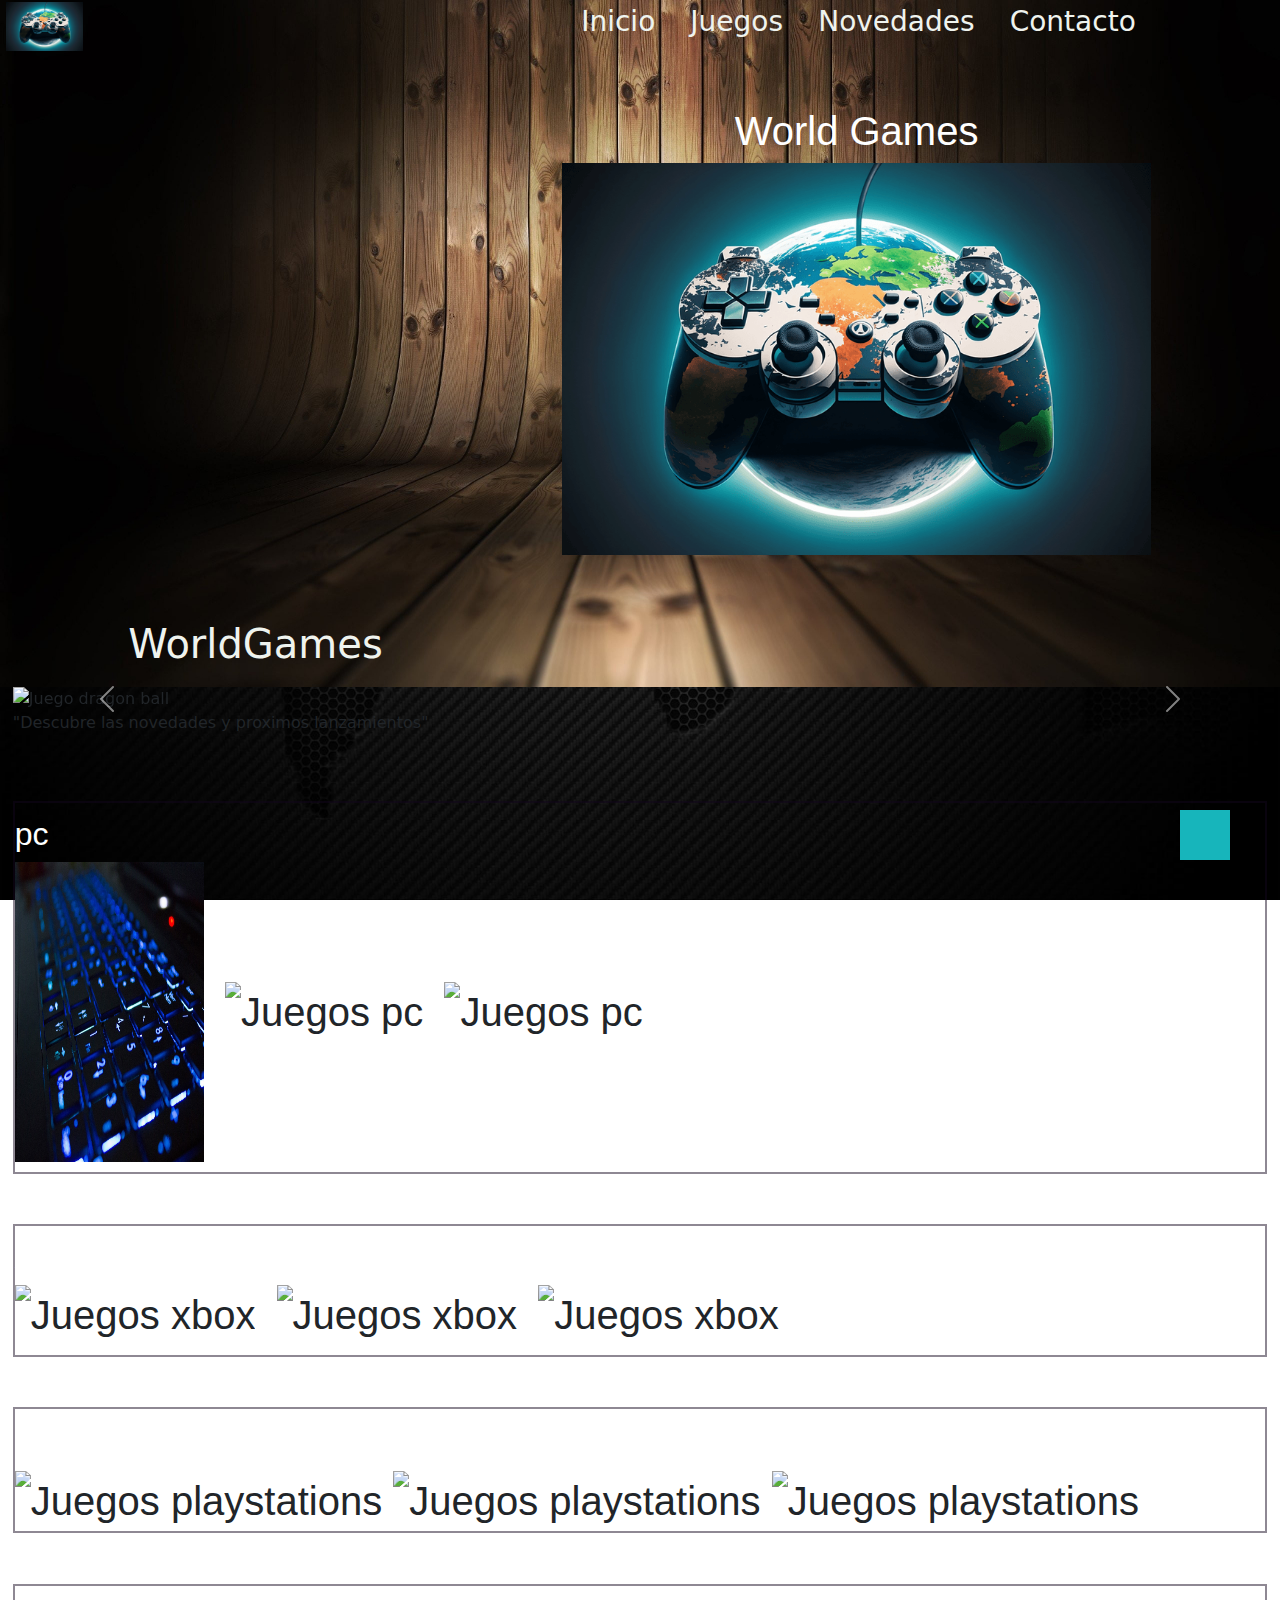
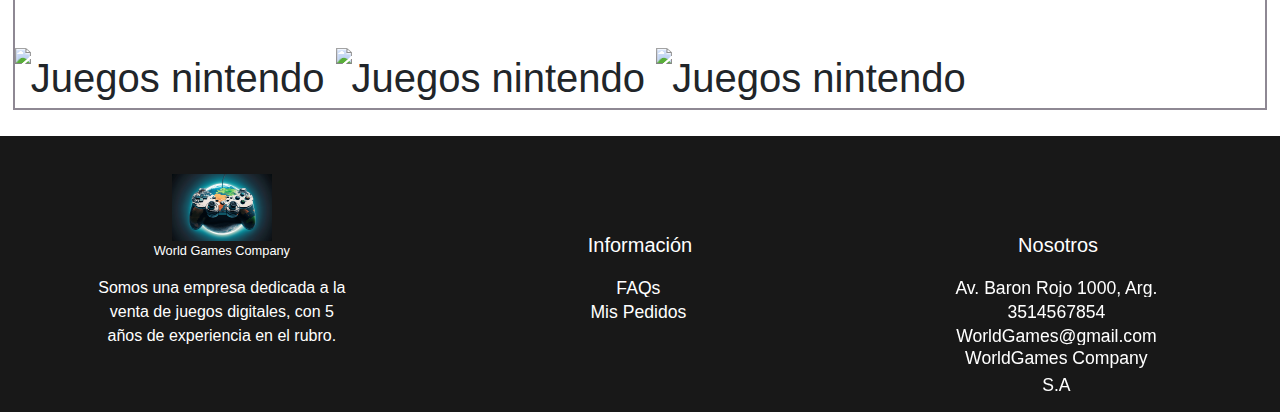
==== commit d01cdc4f: "finsih" ====
--- a/index.html
+++ b/index.html
@@ -1,170 +1,336 @@
 <!DOCTYPE html>
 <html lang="es">
-<head>
-    <meta charset="UTF-8">
-    <meta name="viewport" content="width=device-width, initial-scale=1.0">
+  <head>
+    <meta charset="UTF-8" />
+    <meta name="viewport" content="width=device-width, initial-scale=1.0" />
     <title>WorldGames</title>
-    <link href="https://cdn.jsdelivr.net/npm/bootstrap@5.3.3/dist/css/bootstrap.min.css" rel="stylesheet" integrity="sha384-QWTKZyjpPEjISv5WaRU9OFeRpok6YctnYmDr5pNlyT2bRjXh0JMhjY6hW+ALEwIH" crossorigin="anonymous">
-    <link rel="stylesheet" href="style.css">
-    <link rel="icon" href="./imagen/videoGamePlanet-ICO.ico">
-    <link rel="stylesheet" href="https://cdnjs.cloudflare.com/ajax/libs/font-awesome/6.5.2/css/all.min.css" integrity="sha512-SnH5WK+bZxgPHs44uWIX+LLJAJ9/2PkPKZ5QiAj6Ta86w+fsb2TkcmfRyVX3pBnMFcV7oQPJkl9QevSCWr3W6A==" crossorigin="anonymous" referrerpolicy="no-referrer" />
-</head>
-<body>
+    <link
+      href="https://cdn.jsdelivr.net/npm/bootstrap@5.3.3/dist/css/bootstrap.min.css"
+      rel="stylesheet"
+      integrity="sha384-QWTKZyjpPEjISv5WaRU9OFeRpok6YctnYmDr5pNlyT2bRjXh0JMhjY6hW+ALEwIH"
+      crossorigin="anonymous"
+    />
+    <link rel="stylesheet" href="style.css" />
+    <link rel="icon" href="./imagen/videoGamePlanet-ICO.ico" />
+    <link
+      rel="stylesheet"
+      href="https://cdnjs.cloudflare.com/ajax/libs/font-awesome/6.5.2/css/all.min.css"
+      integrity="sha512-SnH5WK+bZxgPHs44uWIX+LLJAJ9/2PkPKZ5QiAj6Ta86w+fsb2TkcmfRyVX3pBnMFcV7oQPJkl9QevSCWr3W6A=="
+      crossorigin="anonymous"
+      referrerpolicy="no-referrer"
+    />
+  </head>
+  <body>
     <header>
-        <nav class="nav-header">
-          <div class="menu-header">
-            <a id="logo-header" href="index.html"><img src="./imagen/videoGamePlanet-png.png" alt="Logo WorldGames" width="105%" height="970%"></a>
-            </div>
-
-            <a class="gotopbtn" href="#"> <i class="fas fa-arrow-up"></i> </a>
-
-            <label for="menu-hamburguesa">
-              <img class="img-menu" src="./imagen/menu.png" alt="Menu">
-            </label>
-            <input class="menu-hambur" type="checkbox" name="" id="menu-hamburguesa">
-            
-
-            <div class="nav-hambur">
-            <div class="menu-header">
+      <nav class="nav-header">
+        <div class="menu-header">
+          <a id="logo-header" href="index.html"
+            ><img
+              src="./imagen/videoGamePlanet-png.png"
+              alt="Logo WorldGames"
+              width="105%"
+              height="970%"
+          /></a>
+        </div>
+
+        <a class="gotopbtn" href="#"> <i class="fas fa-arrow-up"></i> </a>
+
+        <label for="menu-hamburguesa">
+          <img class="img-menu" src="./imagen/menu.png" alt="Menu" />
+        </label>
+        <input
+          class="menu-hambur"
+          type="checkbox"
+          name=""
+          id="menu-hamburguesa"
+        />
+
+        <div class="nav-hambur">
+          <div class="menu-header">
             <a href="index.html"><h3>Inicio</h3></a>
-            </div>
-            <div class="menu-header">
-            <a href="./juegos.html"><H3>Juegos</H3></a>
-            </div>
-            <div class="menu-header">
-            <a href="./novedades.html"><H3>Novedades</H3></a>
-            </div>
-            <div class="menu-header">
-            <a href="#"><H3>Registro</H3></a>
-            </div>
-            <div class="menu-header">
+          </div>
+          <div class="menu-header">
+            <a href="./juegos.html"><h3>Juegos</h3></a>
+          </div>
+          <div class="menu-header">
+            <a href="./novedades.html"><h3>Novedades</h3></a>
+          </div>
+          <div class="menu-header">
+            <a href="contactForm.html"><h3>Contacto</h3></a>
+          </div>
+          <div class="menu-header">
             <a href="#"><i class="fa-solid fa-magnifying-glass"></i></a>
-            </div>
-            <div class="menu-header">
+          </div>
+          <div class="menu-header">
             <a href="#"><i class="fa-solid fa-cart-shopping"></i></a>
-            </div>
-            <div class="menu-header">
-            <a href="#"><i class="fa-solid fa-user"></i></a>
-            </div>
-            
-          </div>
-        </nav>
-
-        <div id="portada-header">
-          <div id="portada1-header"><p>Bienvenido/a a World Games, somos la mas grande biblioteca de juegos digitales para todas las consolas y juegos fisicos para PC, encontraras esos clasicos de siempre y las ultimas novedades en titulos al mejor precio en la web. Tenemos distintos medios de pago para que no te pierdas de tener ese titulo que tanto querias, no dudes en utilizar nuestros medios de contacto y aclarar tus dudas.</p></div>
-          <div class="portada-box">
-          <div id="portada2-header"><h1 align="center">World Games</h1>
-          </div>
+          </div>
+          <div class="menu-header">
+            <a href="profile.html"><i class="fa-solid fa-user"></i></a>
+          </div>
+        </div>
+      </nav>
+
+      <div id="portada-header">
+        <div id="portada1-header">
+          <p>
+            Bienvenido/a a World Games, somos la mas grande biblioteca de juegos
+            digitales para todas las consolas y juegos fisicos para PC,
+            encontraras esos clasicos de siempre y las ultimas novedades en
+            titulos al mejor precio en la web. Tenemos distintos medios de pago
+            para que no te pierdas de tener ese titulo que tanto querias, no
+            dudes en utilizar nuestros medios de contacto y aclarar tus dudas.
+          </p>
+        </div>
+        <div class="portada-box">
+          <div id="portada2-header"><h1 align="center">World Games</h1></div>
           <div id="portada3-header">
-            <img src="./imagen/videoGamePlanet-png.png" alt="Logo WorldGames" width="100%">  
-            </div>
-          </div>
-        </div>
-
-        <nav class="nav1">
-          <div>WorldGames</div>
-          <div class="nav1-menu"><a href="https://es-la.facebook.com/" target="_blank" rel="noopener noreferrer"><i class="fa-brands fa-facebook"></i></a></div>
-          <div class="nav1-menu"><a href="https://www.instagram.com/?hl=es" target="_blank" rel="noopener noreferrer"><i class="fa-brands fa-instagram"></i></a></div>
-          <div class="nav1-menu"><a href="https://twitter.com/" target="_blank" rel="noopener noreferrer"><i class="fa-brands fa-twitter"></i></a></div>
-  </nav>
+            <img
+              src="./imagen/videoGamePlanet-png.png"
+              alt="Logo WorldGames"
+              width="100%"
+            />
+          </div>
+        </div>
+      </div>
+
+      <nav class="nav1">
+        <div>WorldGames</div>
+        <div class="nav1-menu">
+          <a
+            href="https://es-la.facebook.com/"
+            target="_blank"
+            rel="noopener noreferrer"
+            ><i class="fa-brands fa-facebook"></i
+          ></a>
+        </div>
+        <div class="nav1-menu">
+          <a
+            href="https://www.instagram.com/?hl=es"
+            target="_blank"
+            rel="noopener noreferrer"
+            ><i class="fa-brands fa-instagram"></i
+          ></a>
+        </div>
+        <div class="nav1-menu">
+          <a
+            href="https://twitter.com/"
+            target="_blank"
+            rel="noopener noreferrer"
+            ><i class="fa-brands fa-twitter"></i
+          ></a>
+        </div>
+      </nav>
     </header>
-
-    
 
     <main>
       <div class="main-carrusel">
-      <div class="carrusel">
-        <div id="carouselExampleAutoplaying" class="carousel slide" data-bs-ride="carousel">
-          <div class="carousel-inner">
-            <div class="carousel-item active">
-              <img src="./imagen/dragon-ball-z-kakarot-thumbnail.webp" class="d-block w-100" alt="Juego dragon ball">
+        <div class="carrusel">
+          <div
+            id="carouselExampleAutoplaying"
+            class="carousel slide"
+            data-bs-ride="carousel"
+          >
+            <div class="carousel-inner">
+              <div class="carousel-item active">
+                <img
+                  src="./imagen/dragon-ball-z-kakarot-thumbnail.webp"
+                  class="d-block w-100"
+                  alt="Juego dragon ball"
+                />
+              </div>
+              <div class="carousel-item">
+                <img
+                  src="./imagen/resident-evil-3-remake.webp"
+                  class="d-block w-100"
+                  alt="Juego resident evil"
+                />
+              </div>
+              <div class="carousel-item">
+                <img
+                  src="./imagen/nba-2k24.webp"
+                  class="d-block w-100"
+                  alt="Juego nba 2k24"
+                />
+              </div>
+              <div class="carousel-item">
+                <img
+                  src="./imagen/marvel-midnight-sun.webp"
+                  class="d-block w-100"
+                  alt="Juego marvel midnight"
+                />
+              </div>
             </div>
-            <div class="carousel-item">
-              <img src="./imagen/resident-evil-3-remake.webp" class="d-block w-100" alt="Juego resident evil">
-            </div>
-            <div class="carousel-item">
-              <img src="./imagen/nba-2k24.webp" class="d-block w-100" alt="Juego nba 2k24">
-            </div>
-            <div class="carousel-item">
-              <img src="./imagen/marvel-midnight-sun.webp" class="d-block w-100" alt="Juego marvel midnight">
-            </div>
-          </div>
-          <button class="carousel-control-prev" type="button" data-bs-target="#carouselExampleAutoplaying" data-bs-slide="prev">
-            <span class="carousel-control-prev-icon" aria-hidden="true"></span>
-            <span class="visually-hidden">Previous</span>
-          </button>
-          <button class="carousel-control-next" type="button" data-bs-target="#carouselExampleAutoplaying" data-bs-slide="next">
-            <span class="carousel-control-next-icon" aria-hidden="true"></span>
-            <span class="visually-hidden">Next</span>
-          </button>
+            <button
+              class="carousel-control-prev"
+              type="button"
+              data-bs-target="#carouselExampleAutoplaying"
+              data-bs-slide="prev"
+            >
+              <span
+                class="carousel-control-prev-icon"
+                aria-hidden="true"
+              ></span>
+              <span class="visually-hidden">Previous</span>
+            </button>
+            <button
+              class="carousel-control-next"
+              type="button"
+              data-bs-target="#carouselExampleAutoplaying"
+              data-bs-slide="next"
+            >
+              <span
+                class="carousel-control-next-icon"
+                aria-hidden="true"
+              ></span>
+              <span class="visually-hidden">Next</span>
+            </button>
+          </div>
+        </div>
+        <div class="main-novedades">
+          <p>"Descubre las novedades y proximos lanzamientos"</p>
+          <p class="novedades-link">
+            <a href="./novedades.html"
+              ><i class="fa-solid fa-arrow-right"></i
+            ></a>
+          </p>
         </div>
       </div>
-      <div class="main-novedades"><p>"Descubre las novedades y proximos lanzamientos"</p><p class="novedades-link"><a href="./novedades.html"><i class="fa-solid fa-arrow-right"></i></a></p></div>
-    </div>
       <section>
-        <div class="sec-titulo"><a href="#"><h2 id="section-main">pc</h2></a></div>
-        <img class="section-pc1" src="./imagen/wallpaperbetter (2).jpg" alt="Juegos pc" width="40%">
-        <img class="section-pc1" src="./imagen/logo pc.jpg" alt="Juegos pc" width="20%">
-        <img class="section-pc1" src="./imagen/pexels-rdne-stock-project-7915437-1024x683.jpeg" alt="Juegos pc" width="54.90%">
+        <div class="sec-titulo">
+          <a href="#"><h2 id="section-main">pc</h2></a>
+        </div>
+        <img
+          class="section-pc1"
+          src="./imagen/wallpaperbetter (2).jpg"
+          alt="Juegos pc"
+          width="40%"
+        />
+        <img
+          class="section-pc1"
+          src="./imagen/logo pc.jpg"
+          alt="Juegos pc"
+          width="20%"
+        />
+        <img
+          class="section-pc1"
+          src="./imagen/pexels-rdne-stock-project-7915437-1024x683.jpeg"
+          alt="Juegos pc"
+          width="54.90%"
+        />
       </section>
       <section>
-        <div class="sec-titulo"><a href=""><h2 id="section-main">xbox</h2></a></div>
-        <img class="section-xbox1" src="./imagen/imagen de xbox consola.jpg" alt="Juegos xbox" width="40%">
-        <img class="section-xbox1" src="./imagen/logo xbox 3.png" alt="Juegos xbox" width="20%">
-        <img class="section-xbox1" src="./imagen/juegos xbox.jpg" alt="Juegos xbox" width="60%">
-        </section>
-        <section>
-          <div  class="sec-titulo"><a href=""><h2 id="section-main">Playstation</h2></a></div>
-          <img src="./imagen/juegos play.jpg" alt="Juegos playstations" width="80%">
-          <img src="./imagen/consola play.jpg" alt="Juegos playstations" width="50%">
-          <img src="./imagen/logo play.jpg" alt="Juegos playstations" width="15%">
-        </section>
-        <section>
-          <div class="sec-titulo"><a href=""><h2 id="section-main">Nintendo</h2></a></div>
-          <img src="./imagen/juegos switch.jpg" alt="Juegos nintendo" width="30%">
-          <img src="./imagen/logo switch.jpeg" alt="Juegos nintendo" width="30%">
-          <img src="./imagen/nintendo switch.jpg" alt="Juegos nintendo" width="35%">
-        </section>
+        <div class="sec-titulo">
+          <a href=""><h2 id="section-main">xbox</h2></a>
+        </div>
+        <img
+          class="section-xbox1"
+          src="./imagen/imagen de xbox consola.jpg"
+          alt="Juegos xbox"
+          width="40%"
+        />
+        <img
+          class="section-xbox1"
+          src="./imagen/logo xbox 3.png"
+          alt="Juegos xbox"
+          width="20%"
+        />
+        <img
+          class="section-xbox1"
+          src="./imagen/juegos xbox.jpg"
+          alt="Juegos xbox"
+          width="60%"
+        />
+      </section>
+      <section>
+        <div class="sec-titulo">
+          <a href=""><h2 id="section-main">Playstation</h2></a>
+        </div>
+        <img
+          src="./imagen/juegos play.jpg"
+          alt="Juegos playstations"
+          width="80%"
+        />
+        <img
+          src="./imagen/consola play.jpg"
+          alt="Juegos playstations"
+          width="50%"
+        />
+        <img
+          src="./imagen/logo play.jpg"
+          alt="Juegos playstations"
+          width="15%"
+        />
+      </section>
+      <section>
+        <div class="sec-titulo">
+          <a href=""><h2 id="section-main">Nintendo</h2></a>
+        </div>
+        <img
+          src="./imagen/juegos switch.jpg"
+          alt="Juegos nintendo"
+          width="30%"
+        />
+        <img
+          src="./imagen/logo switch.jpeg"
+          alt="Juegos nintendo"
+          width="30%"
+        />
+        <img
+          src="./imagen/nintendo switch.jpg"
+          alt="Juegos nintendo"
+          width="35%"
+        />
+      </section>
     </main>
 
     <footer class="footer-container">
       <div class="footer-box1">
-      <div class="footer1-a">
-        <a href="index.html"><img src="./imagen/videoGamePlanet-png.png" alt="Logo WorldGames" width="40%"></a>
-        <p>World Games Company</p>
+        <div class="footer1-a">
+          <a href="index.html"
+            ><img
+              src="./imagen/videoGamePlanet-png.png"
+              alt="Logo WorldGames"
+              width="40%"
+          /></a>
+          <p>World Games Company</p>
+        </div>
+        <div class="footer1">
+          <div><p>Información</p></div>
+        </div>
+
+        <div class="footer1">
+          <p>Nosotros</p>
+        </div>
       </div>
-      <div class="footer1">
-      <div><p>Información</p></div>
+      <div class="footer-box2">
+        <div class="footer2">
+          <p>
+            Somos una empresa dedicada a la venta de juegos digitales, con 5
+            años de experiencia en el rubro.
+          </p>
+        </div>
+        <div class="footer2">
+          <ul>
+            <a href="#"><li>FAQs</li></a>
+            <a href="#"><li>Mis Pedidos</li></a>
+          </ul>
+        </div>
+
+        <div class="footer2">
+          <ul>
+            <a href="#"><li>Av. Baron Rojo 1000, Arg.</li></a>
+            <a href="#"><li>3514567854</li></a>
+            <a href="#"><li>WorldGames@gmail.com</li></a>
+            <a href="#"><li>WorldGames Company S.A</li></a>
+          </ul>
+        </div>
       </div>
-      
-      <div class="footer1">
-      <p>Nosotros</p> 
-      </div>
-    </div>
-    <div class="footer-box2">
-      <div class="footer2">
-        <p>Somos una empresa dedicada a la venta de juegos digitales, con 5 años de experiencia en el rubro.</p>
-      </div>
-      <div class="footer2">
-      <ul>
-        <a href="#"><li>FAQs</li></a>
-        <a href="#"><li>Mis Pedidos</li></a>
-      </ul>
-      </div>
-      
-      <div class="footer2">
-      <ul>
-        <a href="#"><li>Av. Baron Rojo 1000, Arg.</li></a>
-        <a href="#"><li>3514567854</li></a>
-        <a href="#"><li>WorldGames@gmail.com</li></a>
-        <a href="#"><li>WorldGames Company S.A</li></a>
-      </ul>
-      </div>
-    </div>
     </footer>
 
-
-    <script src="https://cdn.jsdelivr.net/npm/bootstrap@5.3.3/dist/js/bootstrap.bundle.min.js" integrity="sha384-YvpcrYf0tY3lHB60NNkmXc5s9fDVZLESaAA55NDzOxhy9GkcIdslK1eN7N6jIeHz" crossorigin="anonymous"></script>
-        
-</body>
-</html>+    <script
+      src="https://cdn.jsdelivr.net/npm/bootstrap@5.3.3/dist/js/bootstrap.bundle.min.js"
+      integrity="sha384-YvpcrYf0tY3lHB60NNkmXc5s9fDVZLESaAA55NDzOxhy9GkcIdslK1eN7N6jIeHz"
+      crossorigin="anonymous"
+    ></script>
+  </body>
+</html>
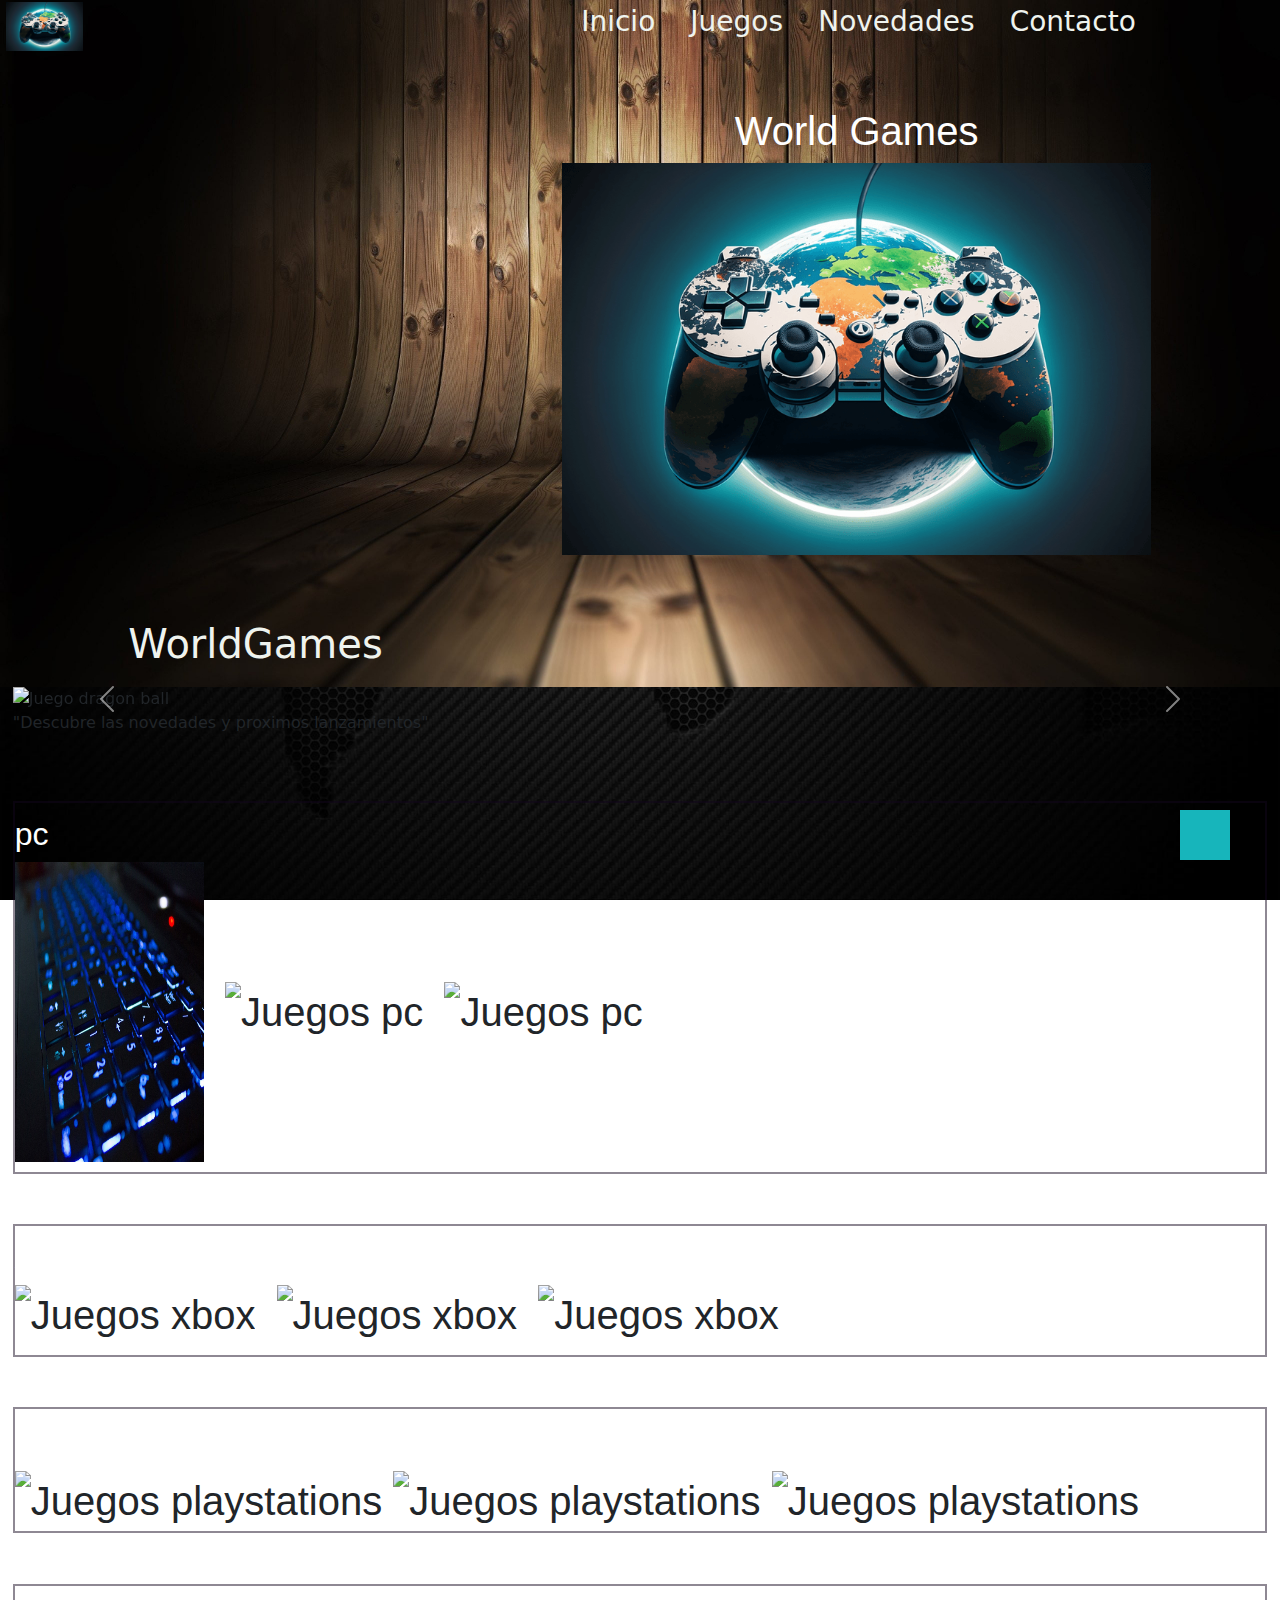
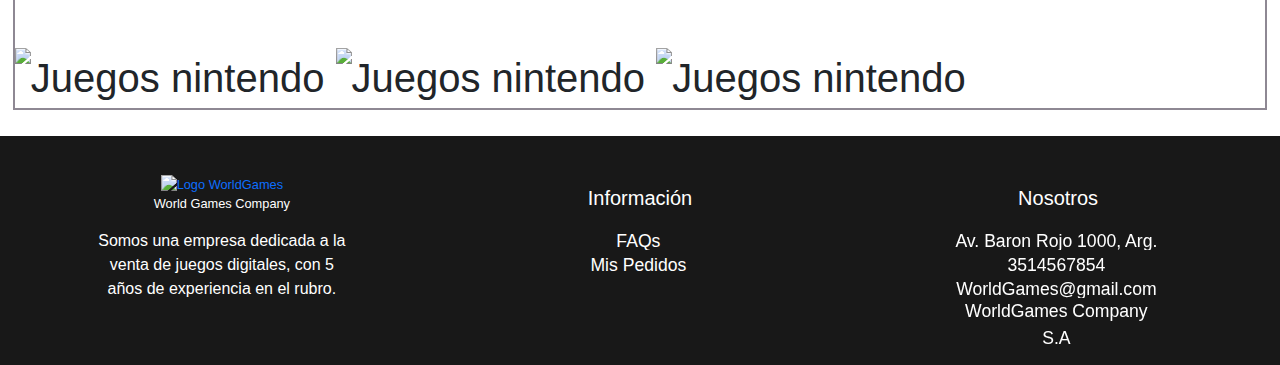
==== commit fb01a857: "finish" ====
--- a/index.html
+++ b/index.html
@@ -26,7 +26,7 @@
         <div class="menu-header">
           <a id="logo-header" href="index.html"
             ><img
-              src="./imagen/videoGamePlanet-png.png"
+              src="./images/videoGamePlanet-png.png"
               alt="Logo WorldGames"
               width="105%"
               height="970%"
@@ -85,7 +85,7 @@
           <div id="portada2-header"><h1 align="center">World Games</h1></div>
           <div id="portada3-header">
             <img
-              src="./imagen/videoGamePlanet-png.png"
+              src="./images/videoGamePlanet-png.png"
               alt="Logo WorldGames"
               width="100%"
             />
@@ -140,7 +140,7 @@
               </div>
               <div class="carousel-item">
                 <img
-                  src="./imagen/resident-evil-3-remake.webp"
+                  src="./imagen//resident-evil-3-remake.webp"
                   class="d-block w-100"
                   alt="Juego resident evil"
                 />
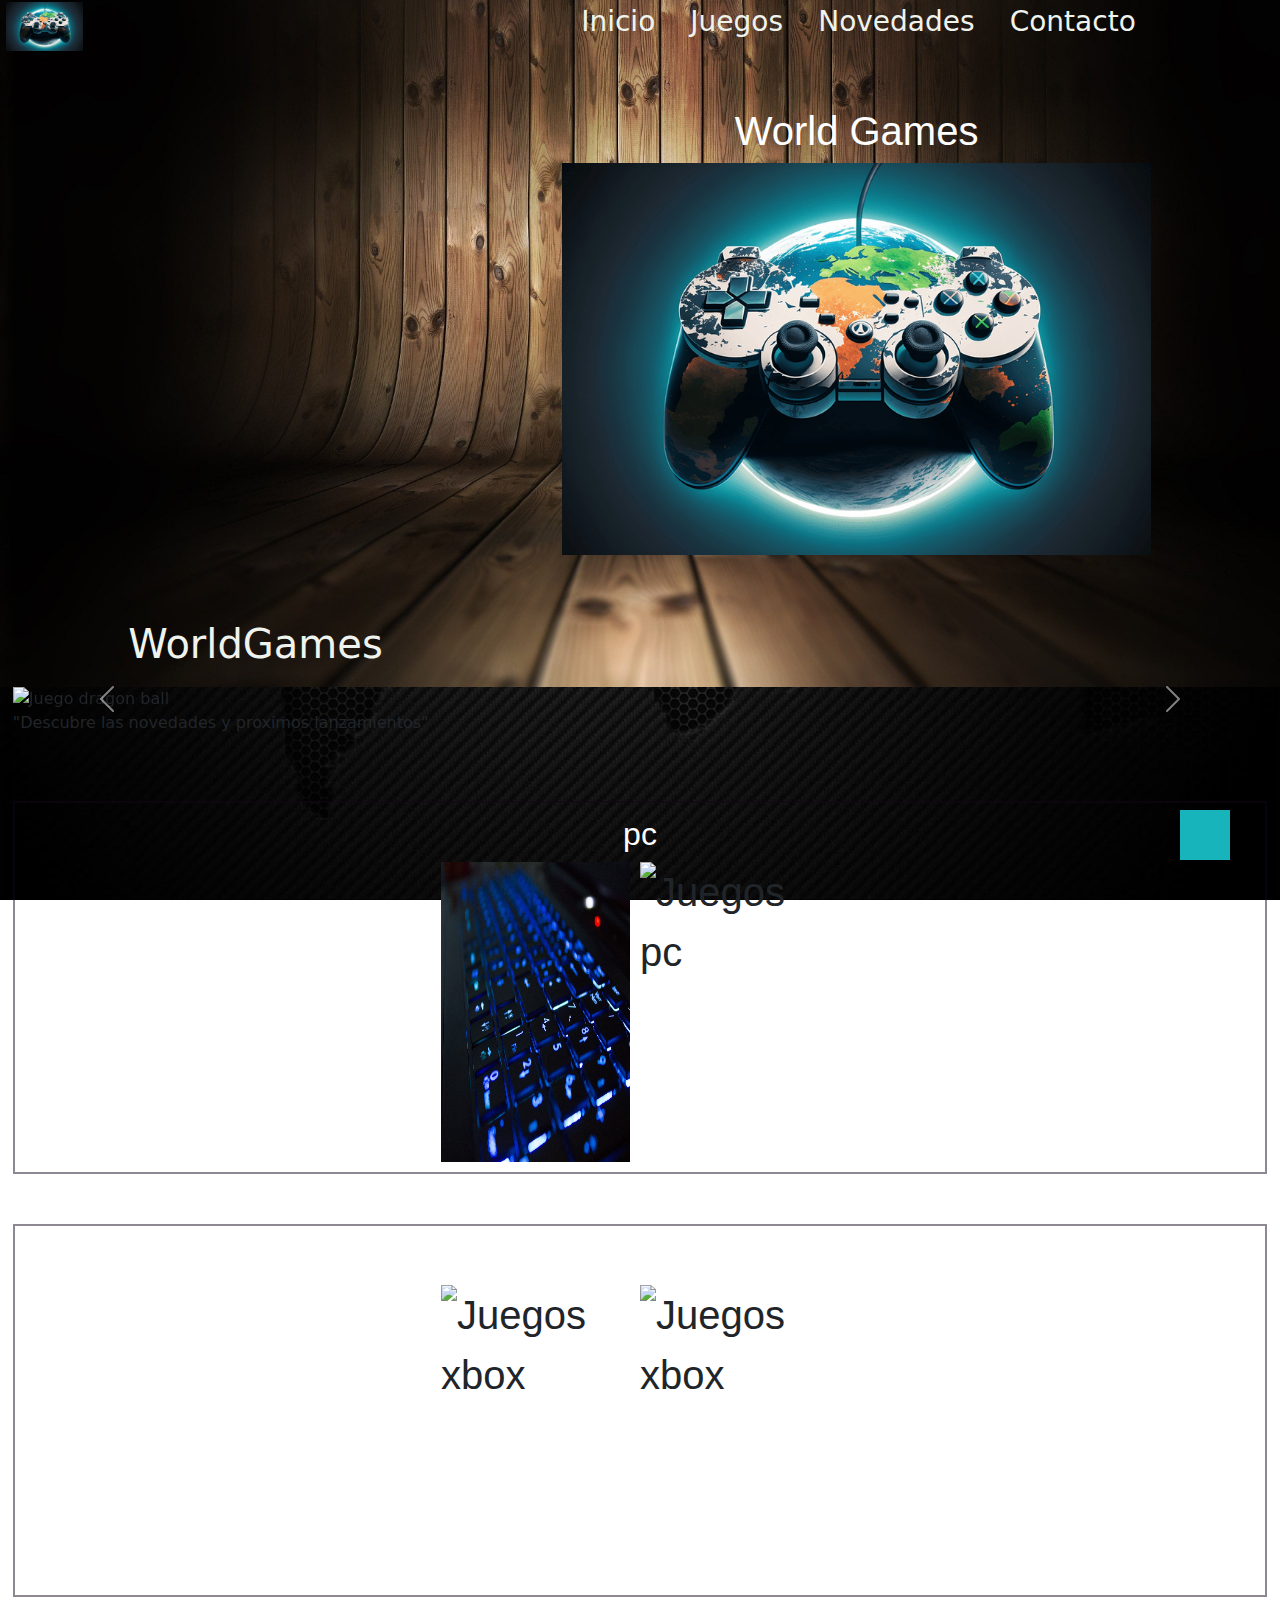
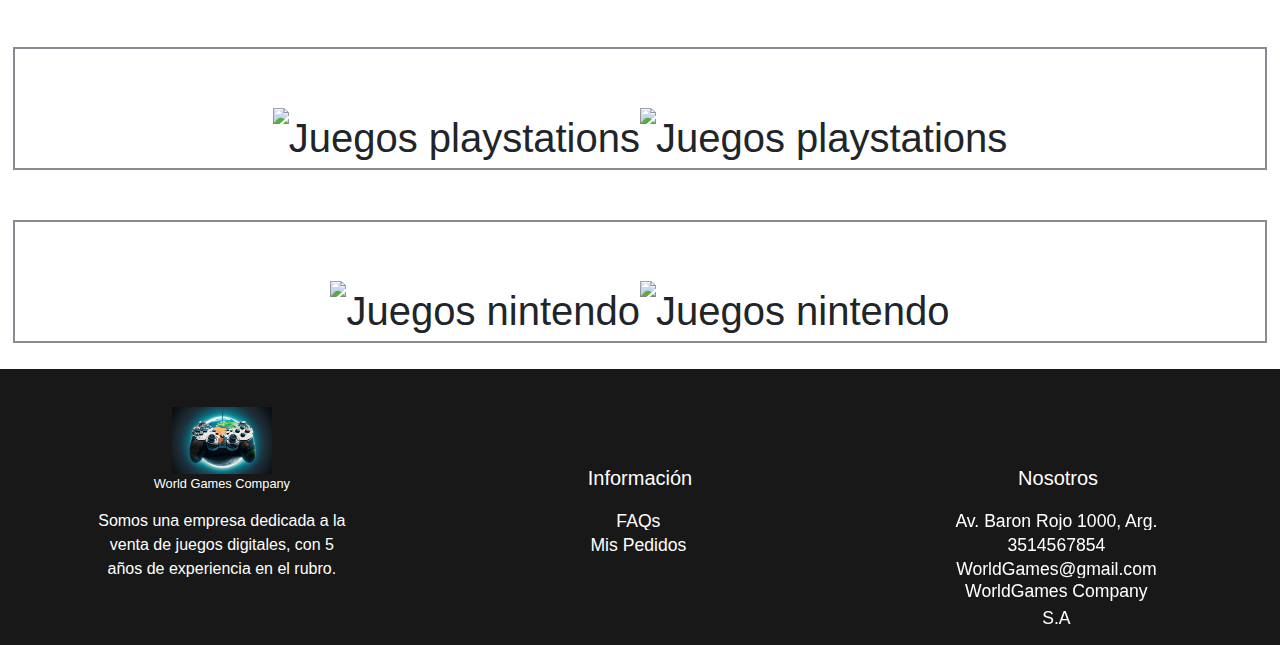
==== commit 4cefb8c7: "terminando imgs" ====
--- a/index.html
+++ b/index.html
@@ -133,28 +133,28 @@
             <div class="carousel-inner">
               <div class="carousel-item active">
                 <img
-                  src="./imagen/dragon-ball-z-kakarot-thumbnail.webp"
+                  src="https://th.bing.com/th/id/R.587589d0488cb5a804297970506032b8?rik=sRNuHaEYYZU%2fpg&pid=ImgRaw&r=0"
                   class="d-block w-100"
                   alt="Juego dragon ball"
                 />
               </div>
               <div class="carousel-item">
                 <img
-                  src="./imagen//resident-evil-3-remake.webp"
+                  src="https://th.bing.com/th/id/OIP.kMWJnCFRscEmsLI0PJW4QgHaEo?rs=1&pid=ImgDetMain"
                   class="d-block w-100"
                   alt="Juego resident evil"
                 />
               </div>
               <div class="carousel-item">
                 <img
-                  src="./imagen/nba-2k24.webp"
+                  src="https://th.bing.com/th/id/OIP.oQUwFg7D2EnZfDW3N7ik-AHaEc?rs=1&pid=ImgDetMain"
                   class="d-block w-100"
                   alt="Juego nba 2k24"
                 />
               </div>
               <div class="carousel-item">
                 <img
-                  src="./imagen/marvel-midnight-sun.webp"
+                  src="https://th.bing.com/th/id/OIP.rNyrUFo5fMfSHxC90s8b3QHaJN?rs=1&pid=ImgDetMain"
                   class="d-block w-100"
                   alt="Juego marvel midnight"
                 />
@@ -195,91 +195,84 @@
           </p>
         </div>
       </div>
-      <section>
+      <section style="display: flex;flex-direction: column; justify-content: center;align-items: center;">
+
         <div class="sec-titulo">
           <a href="#"><h2 id="section-main">pc</h2></a>
         </div>
-        <img
-          class="section-pc1"
-          src="./imagen/wallpaperbetter (2).jpg"
-          alt="Juegos pc"
-          width="40%"
-        />
-        <img
-          class="section-pc1"
-          src="./imagen/logo pc.jpg"
-          alt="Juegos pc"
-          width="20%"
-        />
-        <img
-          class="section-pc1"
-          src="./imagen/pexels-rdne-stock-project-7915437-1024x683.jpeg"
-          alt="Juegos pc"
-          width="54.90%"
-        />
+        <div style="display: flex;">
+
+          <img
+            class="section-pc1"
+            src="./imagen/wallpaperbetter (2).jpg"
+            alt="Juegos pc"
+            width="40%"
+          />
+          <img
+            class="section-pc1"
+            src="https://www.creativefabrica.com/wp-content/uploads/2019/03/Monogram-PC-Logo-Design-by-Greenlines-Studios.jpg"
+            alt="Juegos pc"
+            width="20%"
+          />
+        </div>
+      
       </section>
-      <section>
+      <section style="display: flex;flex-direction: column; justify-content: center;align-items:center;">
         <div class="sec-titulo">
           <a href=""><h2 id="section-main">xbox</h2></a>
         </div>
-        <img
-          class="section-xbox1"
-          src="./imagen/imagen de xbox consola.jpg"
-          alt="Juegos xbox"
-          width="40%"
-        />
-        <img
-          class="section-xbox1"
-          src="./imagen/logo xbox 3.png"
-          alt="Juegos xbox"
-          width="20%"
-        />
-        <img
-          class="section-xbox1"
-          src="./imagen/juegos xbox.jpg"
-          alt="Juegos xbox"
-          width="60%"
-        />
+        <div style="display: flex;">
+          <img
+            class="section-xbox1"
+            src="https://th.bing.com/th/id/OIP.vGrJpe8mvtnQatMsIcBbmwHaEK?w=1160&h=653&rs=1&pid=ImgDetMain"
+            alt="Juegos xbox"
+            width="40%"
+          />
+          <img
+            class="section-xbox1"
+            src="https://th.bing.com/th/id/OIP.kA4Z3va8mTQKVLTqd__k8AHaHa?rs=1&pid=ImgDetMain"
+            alt="Juegos xbox"
+            width="20%"
+          />
+          </div>
+       
       </section>
-      <section>
+      <section style="display: flex;flex-direction: column; justify-content: center;align-items: center;">
         <div class="sec-titulo">
           <a href=""><h2 id="section-main">Playstation</h2></a>
         </div>
-        <img
-          src="./imagen/juegos play.jpg"
-          alt="Juegos playstations"
-          width="80%"
-        />
-        <img
-          src="./imagen/consola play.jpg"
-          alt="Juegos playstations"
-          width="50%"
-        />
-        <img
-          src="./imagen/logo play.jpg"
-          alt="Juegos playstations"
-          width="15%"
-        />
+        <div style="display: flex;">
+          <img
+            src="https://th.bing.com/th/id/OIP.0dRjpR2Zb5hCP-Peb_ne3AAAAA?rs=1&pid=ImgDetMain"
+            alt="Juegos playstations"
+            width="50%"
+          />
+          <img
+            src="https://th.bing.com/th/id/OIP.FXJxJldIf7ZwsNxhBRq6nQHaEK?rs=1&pid=ImgDetMain"
+            alt="Juegos playstations"
+            width="50%"
+          />
+        </div>
+      
       </section>
-      <section>
+      <section style="display: flex;flex-direction: column; justify-content: center;align-items: center;">
         <div class="sec-titulo">
           <a href=""><h2 id="section-main">Nintendo</h2></a>
         </div>
-        <img
-          src="./imagen/juegos switch.jpg"
-          alt="Juegos nintendo"
-          width="30%"
-        />
-        <img
-          src="./imagen/logo switch.jpeg"
-          alt="Juegos nintendo"
-          width="30%"
-        />
-        <img
-          src="./imagen/nintendo switch.jpg"
-          alt="Juegos nintendo"
-          width="35%"
-        />
+        <div style="display: flex;">
+
+          <img
+            src="https://th.bing.com/th/id/OIP.dAjw5FJ10Tnp_p1ErAXEwQAAAA?rs=1&pid=ImgDetMain"
+            alt="Juegos nintendo"
+            width="50%"
+          />
+          <img
+            src="https://th.bing.com/th/id/OIP.g5CEFia3uQC1VvG_WPztWwHaEK?rs=1&pid=ImgDetMain"
+            alt="Juegos nintendo"
+            width="50%"
+          />
+        </div>
+       
       </section>
     </main>
 
@@ -288,7 +281,7 @@
         <div class="footer1-a">
           <a href="index.html"
             ><img
-              src="./imagen/videoGamePlanet-png.png"
+              src="./images/videoGamePlanet-png.png"
               alt="Logo WorldGames"
               width="40%"
           /></a>
